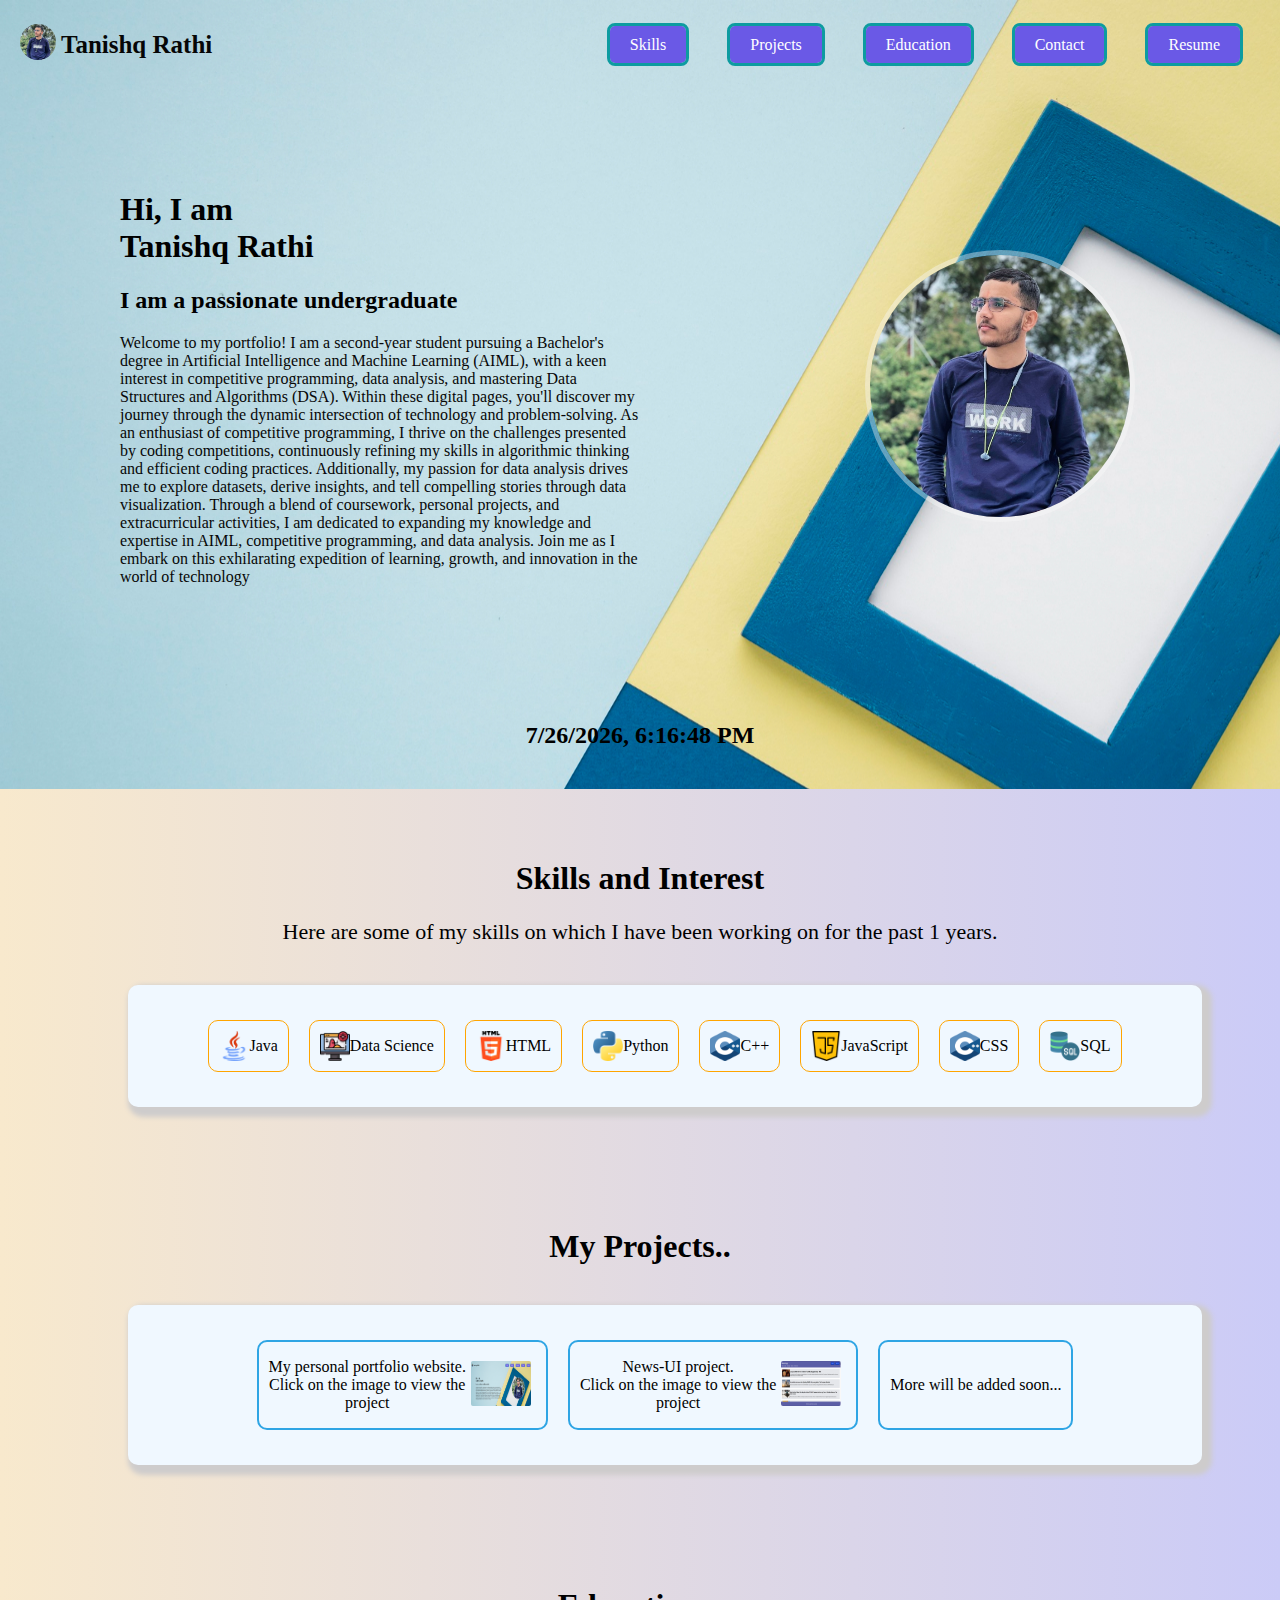
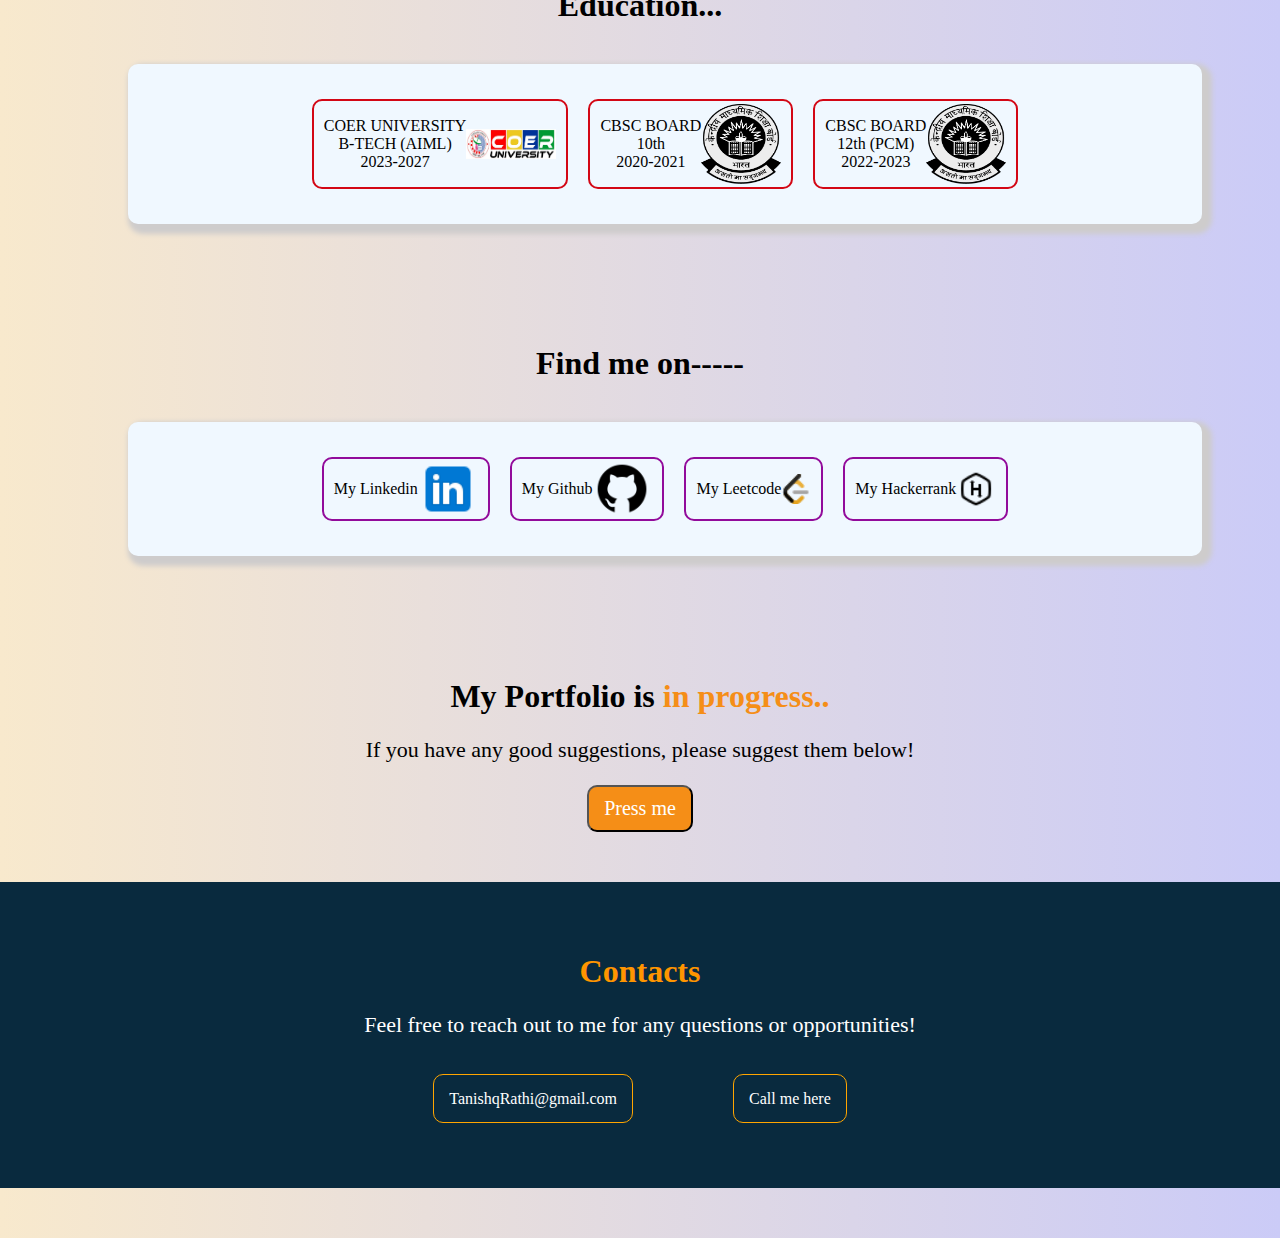
==== index.html @ 01ea7905 "index.js file linked" ====
<!DOCTYPE html>
<html lang="en">
<link>
<meta name="author" content="Tanishq" />
<meta name="Description" content="Portfolio" />
<meta name ="utf-8"/>
<head>
    <meta name="viewport" content="width=device-width, initial-scale=1.0">    
 <meta name="keywords" content="HTML , CSS , JS , Weather Application" />
 <meta name="viewport" content="width=device-width,initial-scale=1.0" />
    <title>Tanishq Porfolio</title>
    <link href="index.css" rel="stylesheet"></link>
    <link href="Logos/portfolio.png" rel="icon" type="image/x-icon"></link>
</head>
<body>
    <script src="index.js"> </script>
    <div class="main-page">
        <div class="navbar" id="navbarid">
            <div class="profile">
               <a href="https://www.instagram.com/rathitanishq/" target="_blank" ><img class="profile-img" src="images/MyImage.jpg" width="36" height="36"></img></a>
                <p>Tanishq Rathi</p>
            </div>
             <div class="nav-links">
                <ul class="nav-list">
                    <a  class="resume-btn" href="#Skills">Skills</a>
                    <a  class="resume-btn" href="#Pro">Projects</a>
                    <a  class="resume-btn" href="#Education">Education</a>
                    <a  class="resume-btn" href="#Contact">Contact</a>
                    <a  class="resume-btn" href="Resume.html" >Resume</a>
                </ul>
            </div>
        </div>

        <div class="main-content">
            <div class="main-left">
                <h1>Hi, I am <br/>
                    Tanishq Rathi</h1>
                <h2>I am a passionate undergraduate</h2>
                <p>Welcome to my portfolio! I am a second-year student pursuing a Bachelor's degree in Artificial Intelligence and Machine Learning (AIML), with a keen interest in competitive programming, data analysis, and mastering Data Structures and Algorithms (DSA). Within these digital pages, you'll discover my journey through the dynamic intersection of technology and problem-solving. As an enthusiast of competitive programming, I thrive on the challenges presented by coding competitions, continuously refining my skills in algorithmic thinking and efficient coding practices. Additionally, my passion for data analysis drives me to explore datasets, derive insights, and tell compelling stories through data visualization. Through a blend of coursework, personal projects, and extracurricular activities, I am dedicated to expanding my knowledge and expertise in AIML, competitive programming, and data analysis. Join me as I embark on this exhilarating expedition of learning, growth, and innovation in the world of technology</p>
            </div>
            <div class="main-right">
                <img class="img-main" title="Tanishq Image" src="images/MyImage.jpg" alt="Tanishq Rathi" ></head>
            </div>
        </div>
        <h2 class ="date-time" id="demon1"></h2>  
        <script>
              document.getElementById("demon1").innerHTML = datetime;
        </script>
    </div>

    <div id="skills" class="skills">
        <section id="Skills"></section>
         <div class="skill-gif">
            <div class="skills-heading">
                <h1>Skills and Interest</h1>
            </div>
         </div>
        <p class="skills-info">Here are some of my skills on which I have been working on for the past 1 years.</p>
        <div class="skills-card-container">
            <div>
                <img src="Logos/java.png" width="30" height="30">
                <p>Java</p>
            </div>
            <div>
                <img src="Logos/data.png" width="30" height="30">
                <p>Data Science</p>
            </div>
            <div>
                <img src="Logos/html.png" width="30" height="30">
                HTML</div>
            <div> 
                <img src="Logos/python.png" width="30" height="30">
                Python</div>
            <div>
                <img src="Logos/c.png" width="30" height="30">
                C++</div>
            <div>                
                <img src="Logos/JS.png" width="30" height="30">
                <p>JavaScript</p></div>
            <div>                
                <img src="Logos/c.png" width="30" height="30">
                <p>CSS</p></div>
            <div>                
                <img src="Logos/sql.png" width="30" height="30">
                <p>SQL</p></div>
        </div>
    </div>
    <div id="skills" class="pro">
        <section id="Pro"></section>
        <h1 class="pro-heading">My Projects..</h1>
        <div class="pro-card-container">
            <div>
                <p>My personal portfolio website.<br>Click on the image to view the<br> project </p>
              
               
                <a class="project-alignment" href="https://github.com/TanishqRathi12/My-Portfolio" target="_blank"><img class ="pro-img" src="images/Project1.png" width="60" height="45"> </a> 
                
            </div>
            <div>
                <p>News-UI project.<br>Click on the image to view the<br> project </p>
              
               
                <a class="project-alignment" href="https://tanishqrathi12.github.io/News-App-UI/index.html" target="_blank"><img class ="pro-img" src="images/News-pro.png" width="60" height="45"> </a>
            </div>  
            <div>
                <p>More will be added soon...</p>
            </div>                   
        </div>
    </div>


    <div id="skills" class="education">
        <section id="Education"></section>
        <h1 class="education-heading">Education...</h1>
        <div class="education-card-container">
            <div>
                <p>COER UNIVERSITY<br>      B-TECH (AIML)<br>      2023-2027<br>     </p>
                <img src="Logos/coer.jpg" width="90" height="30">
            </div>
            <div>
                <p>CBSC BOARD<br>      10th <br>      2020-2021<br>     </p>
                <img src="Logos/CBSC.png" width="80" height="80">
            </div>
            <div>
                <p>CBSC BOARD<br>      12th (PCM)<br>      2022-2023<br>     </p>
                <img src="Logos/CBSC.png" width="80" height="80">
            </div>
           
        </div>
    </div>
    <div id="skills" class="Social">
        <h1 class="Social-heading">Find me on-----</h1>
        <div class="Social-card-container">
            <div>
                <a class="link" href="https://www.linkedin.com/in/tanishq-rathi-580714295/?originalSubdomain=in" target="_blank"> My Linkedin</a>
                <img src="Logos/linkedin.png" width="60" height="60">
            </div>
            <div>
                <a class="link" href="https://github.com/TanishqRathi12" target="_blank"> My Github</a>
                <img src="Logos/github.png" width="60" height="60">
            </div>
            <div>
                <a class="link" href="https://leetcode.com/u/Tanishqrathi/" target="_blank"> My Leetcode</a>
                <img src="Logos/Leet.png" width="30" height="30">
            </div>
            <div>
                <a class="link" href="https://www.hackerrank.com/profile/rathitanishq2022" target="_blank"> My Hackerrank</a>
                <img src="Logos/Hack.png" width="40" height="40">
            </div>
           
        </div>
    </div>
    <div id="series" class="series">
        <h1 class="series-heading">My Portfolio is <span class="orange-theme">in progress..</span></h1>
        <p id="demon" class="series-info">If you have any good suggestions, please suggest them below!</p>
        <button class= "series-btn" type="button" onclick='document.getElementById("demon").innerHTML="Currently Button Feature is not available"'>Press me</button>
    <div class="contact" id="contact">
        <section id="Contact"></section>
        <h1 class="skills-heading" style="color: rgb(255, 149, 0)">Contacts</h1>
        <p class="skills-info">Feel free to reach out to me for any questions or opportunities!</p>
         <div class="email-contact-div">
            <p class="email-contact"><a href="mailto:rathitanishq2022@gmail.com">TanishqRathi@gmail.com</a></p>
            <p class="email-contact"><a href="tel:+918859211714"> Call me here</a></p>
         </div>
    </div>
</body>
</html>
---- index.css ----
body {
    height: 100vh;
    height: calc(var(--vh, 1vh) * 100);
  }
.services-body-container{
width: 1100px;
}
body {
    margin: 0;
    padding: 0;
    font-family: Poppins;
}


.main-page{
    padding: 20px;
   background-image: url(images/Background.jpg) ;

    /*background-image: linear-gradient(to right, rgb(137, 9, 73), rgb(117, 209, 19));*/
   /* background-color: rgb(15, 165, 120);*/
    /* color: brown; */
}


.navbar{
    display: flex;
    justify-content: space-between;     /* Horizontally align*/
    color: rgb(6, 6, 6);
}

.profile{
    display: flex;
    align-items: center;                /* Veritically align */
    /* margin: 20px; */
    font-size: 25px;
}
.profile p{
    font-weight: bold;
    margin: 5px;
}


.profile-img{
    border-radius: 50%;
  
}

.nav-list{
    list-style-type: none;
    
}

.resume-btn{
    padding: 10px 20px;
    margin: 20px 20px;
    background-color: rgb(106, 89, 230);
    color:#ffff;
    text-decoration: none;
    border-radius: 5px;
    border-color: aliceblue;
    outline-color:rgb(13, 155, 160) ;
    outline-style: solid;
}
.resume-btn:hover{
    background-color: brown;
}
.img-main{
    border: 5px solid rgba(251, 249, 249,.4);
}

.main-content{
    display: flex;
}

.main-left{
    width: 50%;
    padding: 100px;
}
.main-left h1, h2{
    color: rgb(0, 0, 0)
}
.main-left p{
    color: rgb(7, 7, 7);
}
.main-right{
    width: 50%;
    display: flex;
    justify-content: center;
    align-items: center;
}

.main-right img{
    width: 50%;
    border-radius: 50%;

}
.date-time{
    color: rgb(0, 0, 0);
    text-align: center;
    font-family:'Times New Roman', Times, serif;
}
.skills, .series, .projects,.education,.Social,.pro{
    padding-top: 50px;
    padding-bottom: 50px;
    text-align: center;
    background-image: linear-gradient(to right, rgb(248, 233, 205), rgb(203, 203, 247));
    /* background-image: linear-gradient(to right, #ebe288, #aae9ab, #80e5d7, #89daf1, #b0cbee); */
}


.contact{
    padding-top: 50px;
    text-align: center;
    background-color: rgb(9, 42, 62);
    color: white;
    padding-bottom: 50px;
    align-items: center;
    
}

.email-contact{
    margin: 30px;
    
}
.email-contact-div{
    justify-content: center;
    display: flex;
    
    
}

.email-contact a{
    color: white;
    text-decoration: none;
    border: 1px solid orange;
    margin: 20px;
    padding:15px;
    border-radius: 10px;
    
  
}
.email-contact a:hover{
    color: rgb(224, 108, 24);
}

.skills-info, .series-info{
    font-size: 22px;
}

.skills-card-container{
    margin-top: 40px;
    display: flex;
    flex-wrap: wrap;
    justify-content: center;
    width: 80%;
    margin-left: 10%;
    padding: 25px;
    box-shadow: 5px 5px 5px 5px rgb(206, 204, 204);
    border-radius: 10px;
    background-color: aliceblue;
}

.skills-card-container div{
    padding-left: 10px;
    padding-right: 10px;
    margin: 10px;
    border: 1px solid orange;
    border-radius: 10px;
    display: flex;
    justify-content: center;
    align-items: center;
}
.pro-card-container{
    margin-top: 40px;
    display: flex;
    flex-wrap: wrap;
    justify-content: center;
    width: 80%;
    margin-left: 10%;
    padding: 25px;
    box-shadow: 5px 5px 5px 5px rgb(206, 204, 204);
    border-radius: 10px;
    background-color: aliceblue;
}
.pro-card-container div{
    padding-left: 10px;
    padding-right: 10px;
    margin: 10px;
    border: 2px solid rgb(47, 165, 228);
    border-radius: 10px;
    display: flex;
    justify-content: center;
    align-items: center;
}
.education-card-container div{
    padding-left: 10px;
    padding-right: 10px;
    margin: 10px;
    border: 2px solid rgb(211, 7, 21);
    border-radius: 10px;
    display: flex;
    justify-content: center;
    align-items: center;
}
.education-card-container{
    margin-top: 40px;
    display: flex;
    flex-wrap: wrap;
    justify-content: center;
    width: 80%;
    margin-left: 10%;
    padding: 25px;
    box-shadow: 5px 5px 5px 5px rgb(206, 204, 204);
    border-radius: 10px;
    background-color: aliceblue;
}
.Social-card-container div{
    padding-left: 10px;
    padding-right: 10px;
    margin: 10px;
    border: 2px solid rgb(146, 11, 155);
    border-radius: 10px;
    display: flex;
    justify-content: center;
    align-items: center;
}
.Social-card-container{
    margin-top: 40px;
    display: flex;
    flex-wrap: wrap;
    justify-content: center;
    width: 80%;
    margin-left: 10%;
    padding: 25px;
    box-shadow: 5px 5px 5px 5px rgb(206, 204, 204);
    border-radius: 10px;
    background-color: aliceblue;
}
.orange-theme{
    color: rgb(245, 142, 23);
}

.series-btn{
    color: white;
    background-color: rgb(245, 142, 23);
    font-size: 20px;
    font-family: Poppins;
    padding: 10px;
    padding-left: 15px;
    padding-right: 15px;
    border-radius: 10px;
    margin-bottom: 50px;
}
.pro-img{
    border-radius: 2px;
}
.project-alignment{
 padding: 5px;
 
}
.link{
    text-decoration: none;
    color:rgb(0, 0, 0);
}
.link:hover{
    color:red;
}
.Resume{
    font-family:Georgia, 'Times New Roman', Times, serif;
    color: rgb(221, 9, 9);
    text-align: center;
}
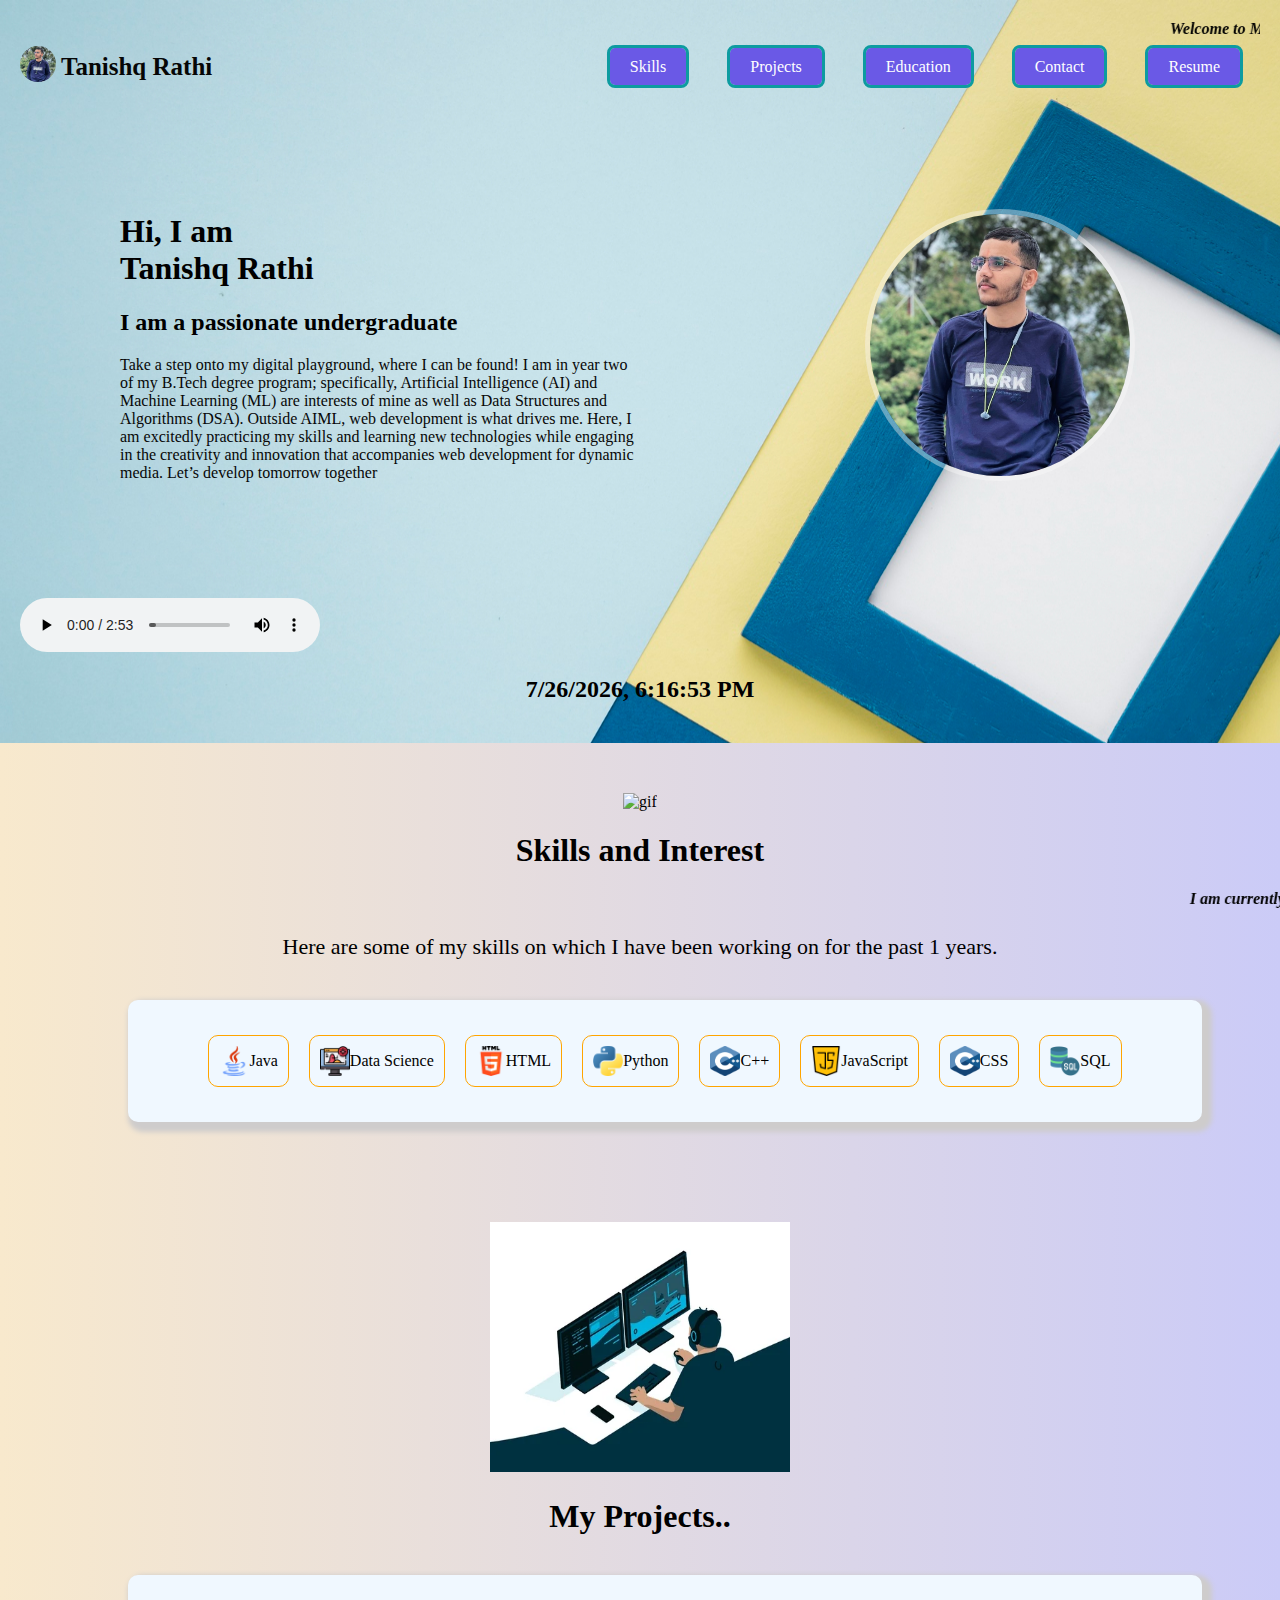
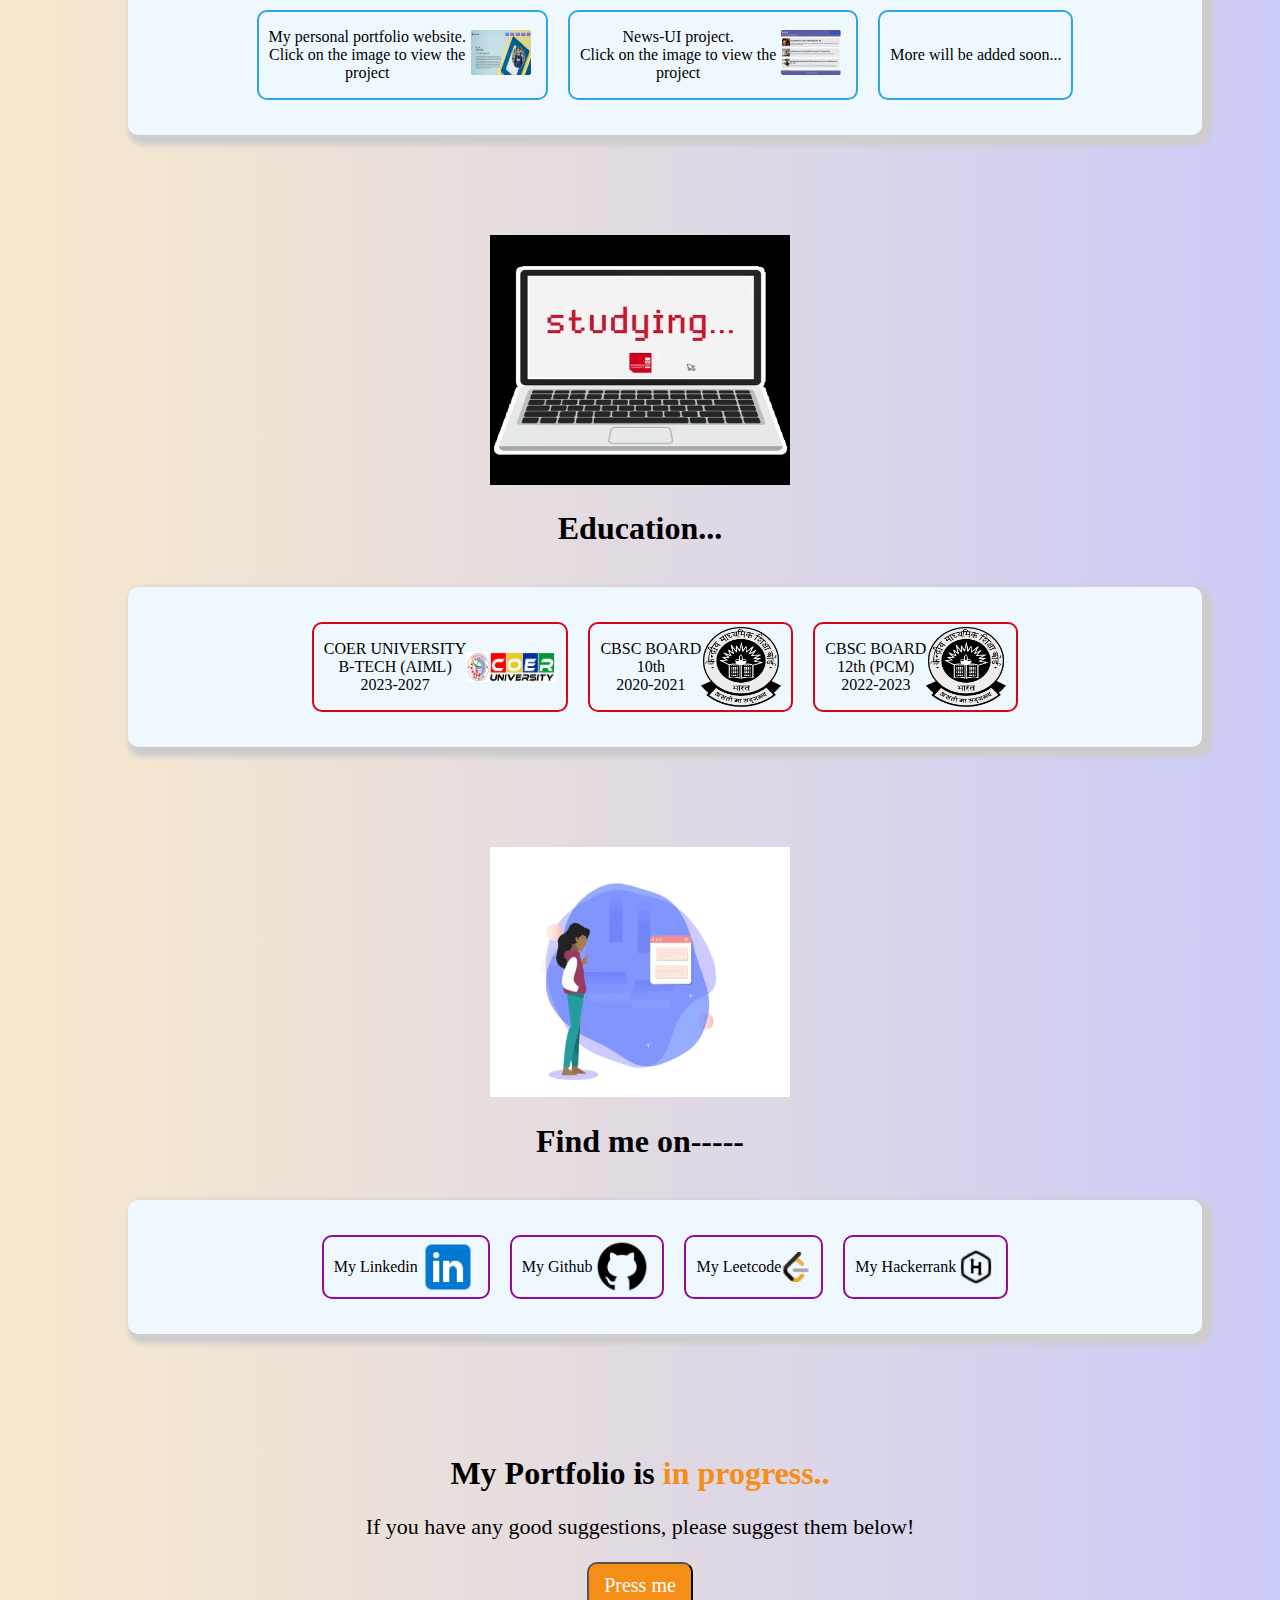
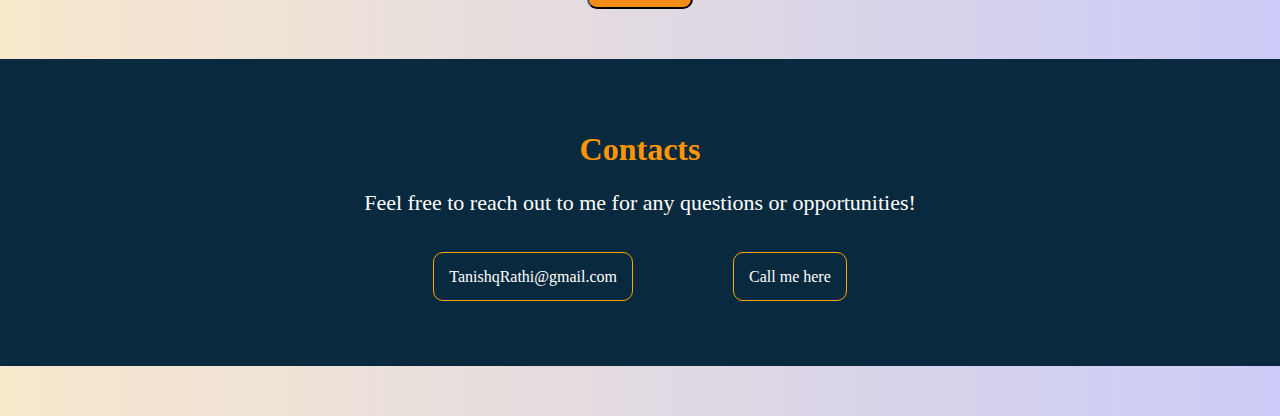
==== commit c13500bb: "Update index.html" ====
--- a/index.html
+++ b/index.html
@@ -15,9 +15,13 @@
 <body>
     <script src="index.js"> </script>
     <div class="main-page">
-        <div class="navbar" id="navbarid">
+          <div class="marq">
+            <marquee behavior= scroll scrollamount=10 direction=left onmouseover=stop(); onmouseout=start();  ><b><i>Welcome to My Portfolio</i></b></marquee>
+            </div>
+          <div class="navbar" id="navbarid">
             <div class="profile">
-               <a href="https://www.instagram.com/rathitanishq/" target="_blank" ><img class="profile-img" src="images/MyImage.jpg" width="36" height="36"></img></a>
+               <a href="https://www
+               .instagram.com/rathitanishq/" target="_blank" ><img class="profile-img" src="images/MyImage.jpg" width="36" height="36"></img></a>
                 <p>Tanishq Rathi</p>
             </div>
              <div class="nav-links">
@@ -36,23 +40,33 @@
                 <h1>Hi, I am <br/>
                     Tanishq Rathi</h1>
                 <h2>I am a passionate undergraduate</h2>
-                <p>Welcome to my portfolio! I am a second-year student pursuing a Bachelor's degree in Artificial Intelligence and Machine Learning (AIML), with a keen interest in competitive programming, data analysis, and mastering Data Structures and Algorithms (DSA). Within these digital pages, you'll discover my journey through the dynamic intersection of technology and problem-solving. As an enthusiast of competitive programming, I thrive on the challenges presented by coding competitions, continuously refining my skills in algorithmic thinking and efficient coding practices. Additionally, my passion for data analysis drives me to explore datasets, derive insights, and tell compelling stories through data visualization. Through a blend of coursework, personal projects, and extracurricular activities, I am dedicated to expanding my knowledge and expertise in AIML, competitive programming, and data analysis. Join me as I embark on this exhilarating expedition of learning, growth, and innovation in the world of technology</p>
+                <p> Take a step onto my digital playground, where I can be found! I am in year two of my B.Tech degree program; specifically, Artificial Intelligence (AI) and Machine Learning (ML) are interests of mine as well as Data Structures and Algorithms (DSA). Outside AIML, web development is what drives me. Here, I am excitedly practicing my skills and learning new technologies while engaging in the creativity and innovation that accompanies web development for dynamic media. Let’s develop tomorrow together</p>
+           
             </div>
             <div class="main-right">
                 <img class="img-main" title="Tanishq Image" src="images/MyImage.jpg" alt="Tanishq Rathi" ></head>
             </div>
         </div>
+        <div class="Audio">
+            <audio controls>
+                <source src="Audio/My-Father-Told-Me.mp3">
+            </audio>
+          </div>
         <h2 class ="date-time" id="demon1"></h2>  
         <script>
               document.getElementById("demon1").innerHTML = datetime;
         </script>
     </div>
-
+    
     <div id="skills" class="skills">
         <section id="Skills"></section>
          <div class="skill-gif">
             <div class="skills-heading">
+                <img src="Animations/60.gif" alt="gif" height="250" width="300">
+                <div class="skill-head">
                 <h1>Skills and Interest</h1>
+                <marquee behavior= scroll scrollamount=10 direction=left onmouseover=stop(); onmouseout=start(); class="current-skill-marquee" ><b><i>I am currently working on MERN stack development!</i></b></marquee>
+                </div>
             </div>
          </div>
         <p class="skills-info">Here are some of my skills on which I have been working on for the past 1 years.</p>
@@ -87,6 +101,7 @@
     </div>
     <div id="skills" class="pro">
         <section id="Pro"></section>
+        <img src="Animations/giphy.gif.webp" alt="gif" height="250" width="300">
         <h1 class="pro-heading">My Projects..</h1>
         <div class="pro-card-container">
             <div>
@@ -94,23 +109,23 @@
               
                
                 <a class="project-alignment" href="https://github.com/TanishqRathi12/My-Portfolio" target="_blank"><img class ="pro-img" src="images/Project1.png" width="60" height="45"> </a> 
-                
             </div>
             <div>
-                <p>News-UI project.<br>Click on the image to view the<br> project </p>
+                <p>News-UI project.<br>Click on the image to view the<br> project  </p>
               
                
                 <a class="project-alignment" href="https://tanishqrathi12.github.io/News-App-UI/index.html" target="_blank"><img class ="pro-img" src="images/News-pro.png" width="60" height="45"> </a>
             </div>  
             <div>
                 <p>More will be added soon...</p>
-            </div>                   
+            </div>                
         </div>
     </div>
 
 
     <div id="skills" class="education">
         <section id="Education"></section>
+        <img src="Animations/edu.webp" alt="gif" height="250" width="300">
         <h1 class="education-heading">Education...</h1>
         <div class="education-card-container">
             <div>
@@ -129,6 +144,7 @@
         </div>
     </div>
     <div id="skills" class="Social">
+        <img src="Animations/social.webp" alt="gif" height="250" width="300">
         <h1 class="Social-heading">Find me on-----</h1>
         <div class="Social-card-container">
             <div>
--- a/index.css
+++ b/index.css
@@ -270,5 +270,10 @@
     color: rgb(221, 9, 9);
     text-align: center;
 }
-
-
+.pdf{
+    height: 100%;
+    width: 100%;
+}
+
+
+
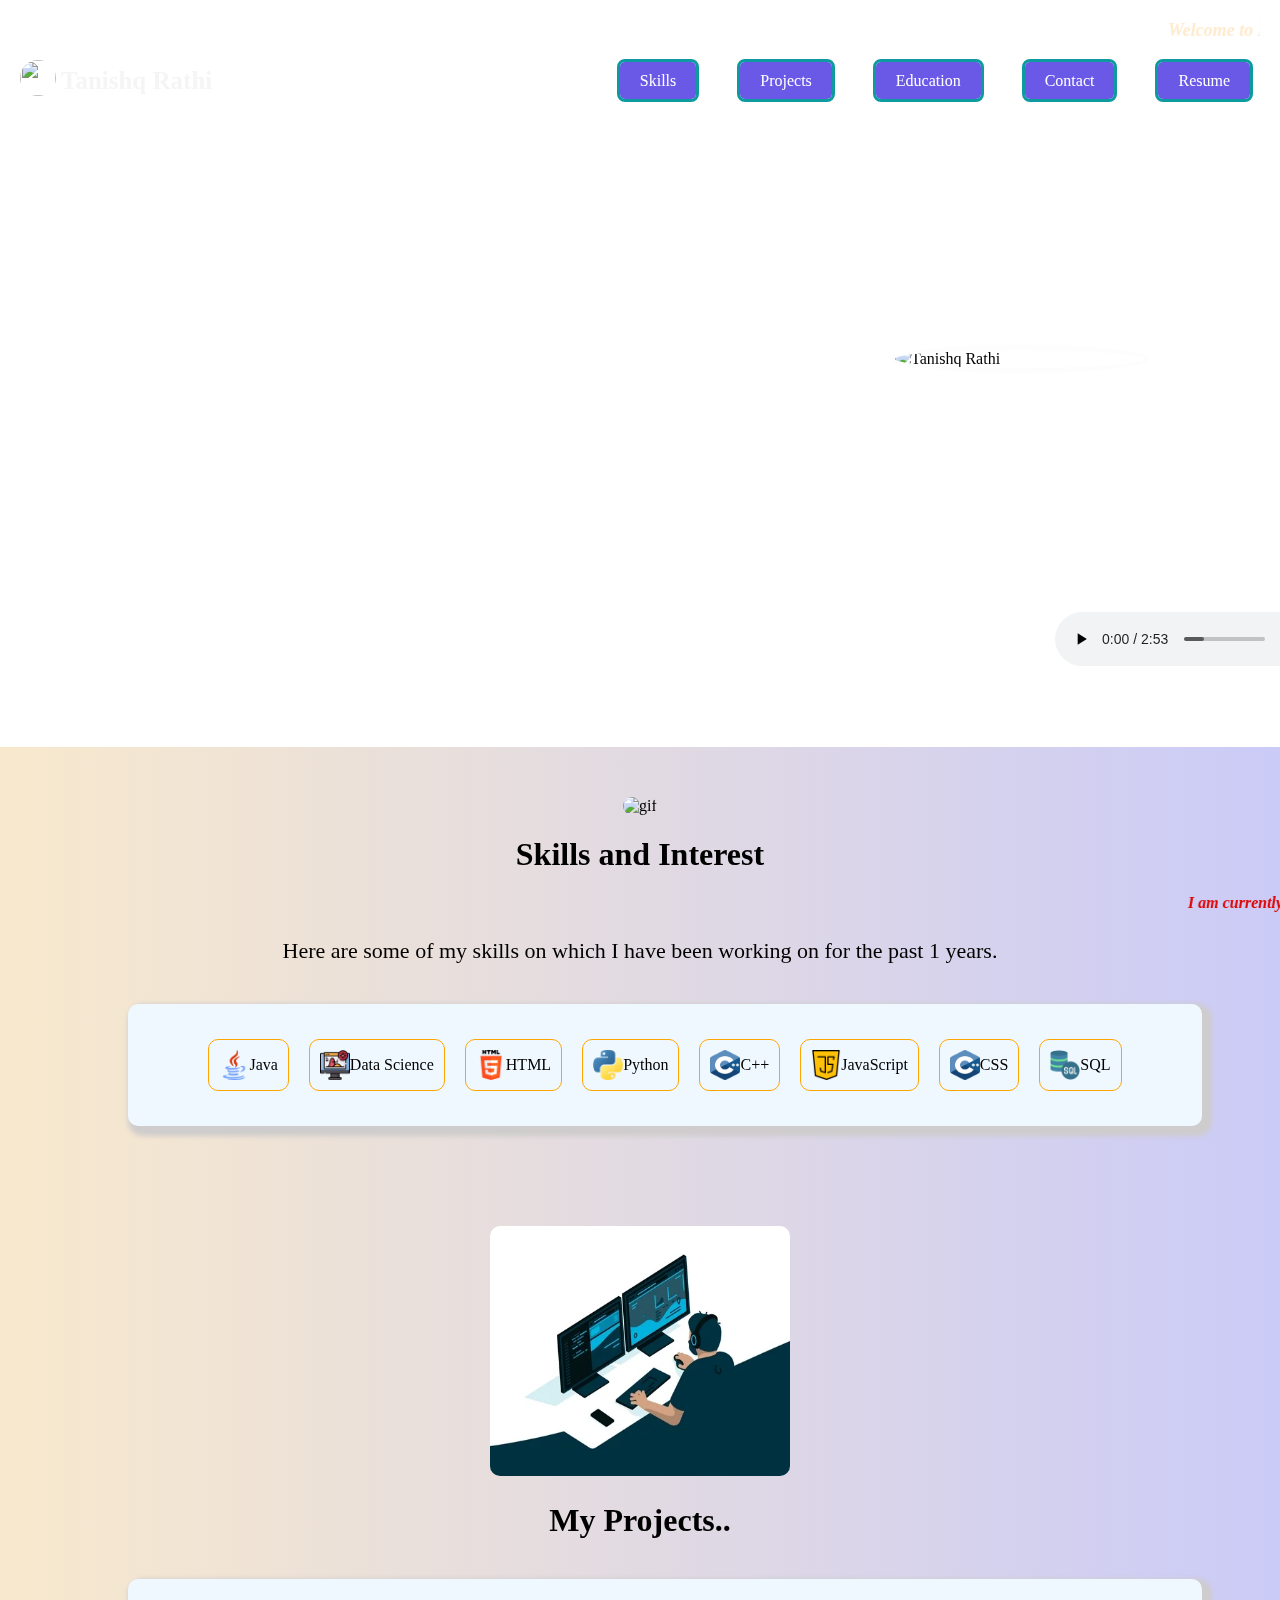
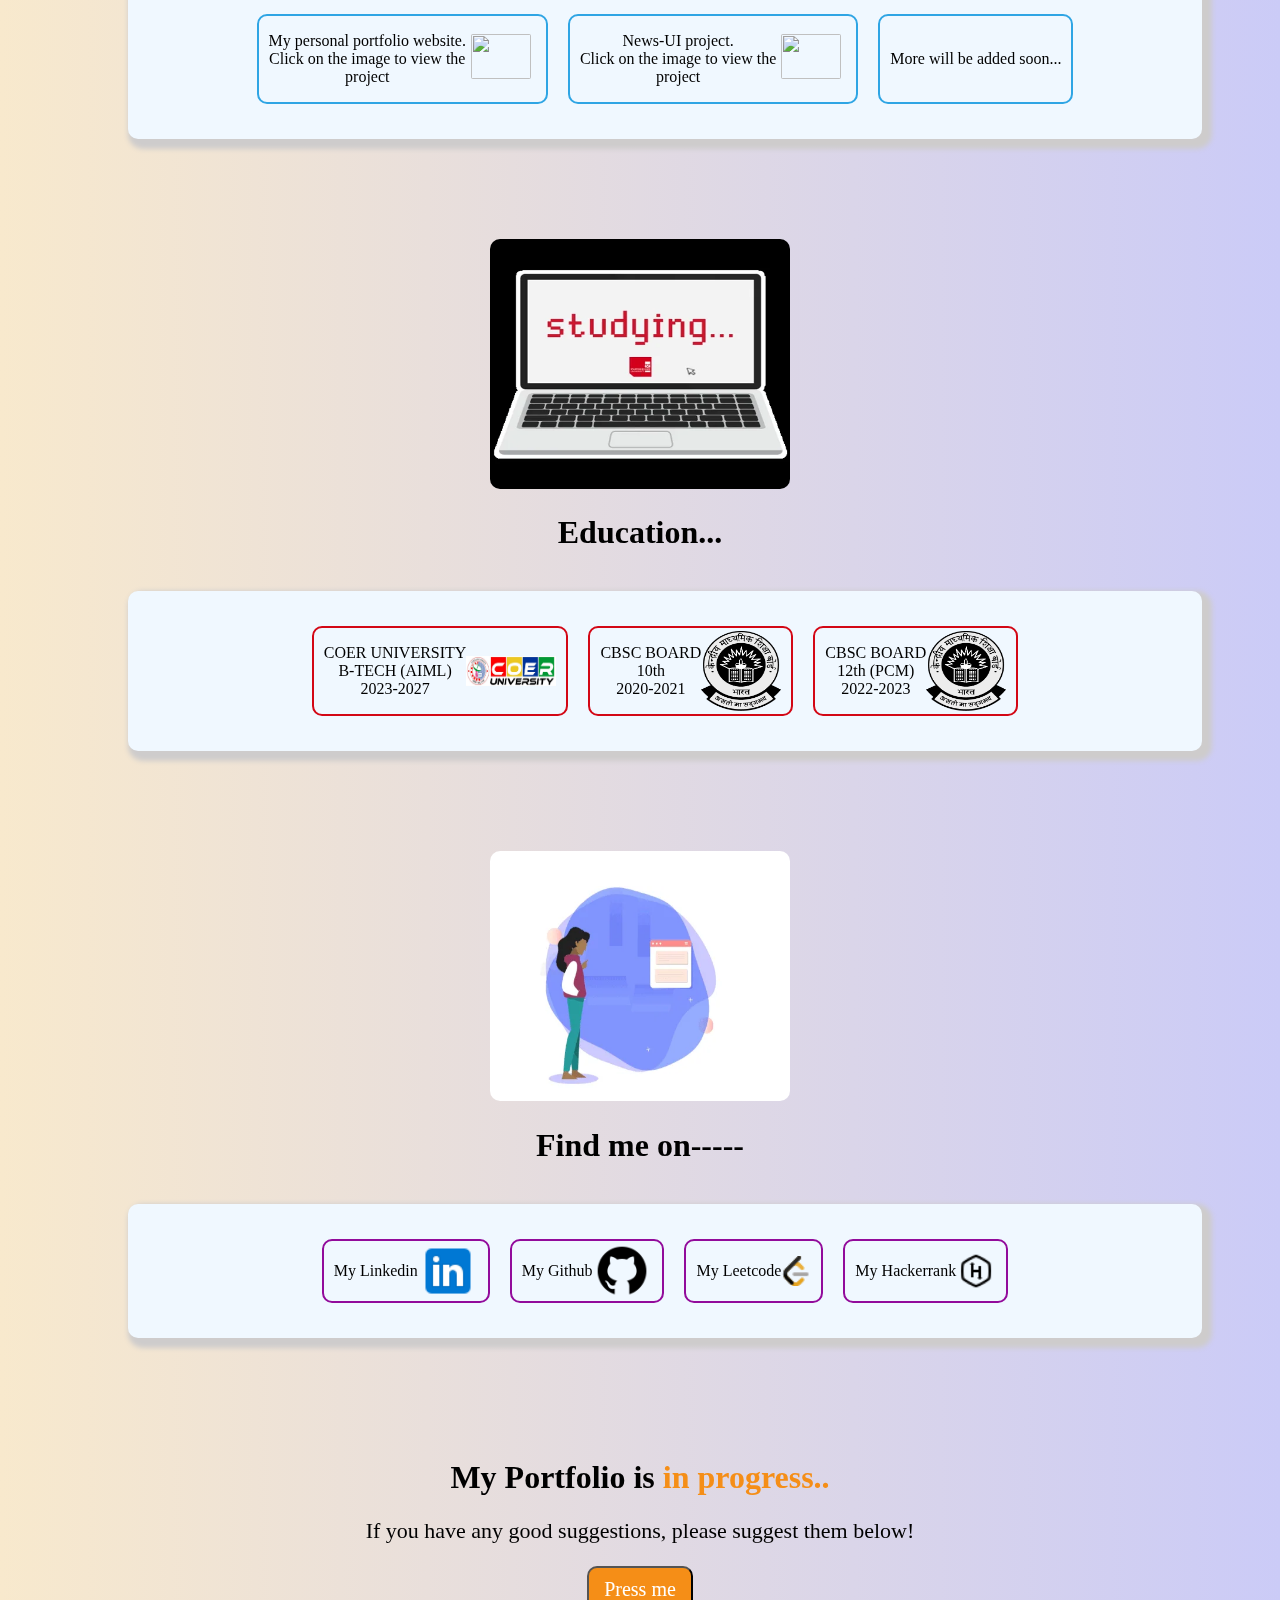
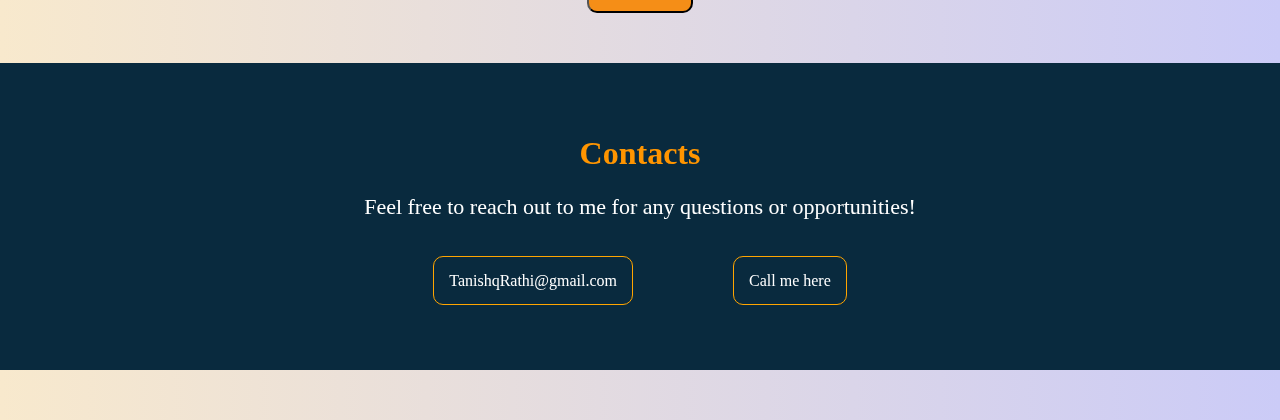
==== commit f487abda: "Update index.html" ====
--- a/index.html
+++ b/index.html
@@ -15,13 +15,15 @@
 <body>
     <script src="index.js"> </script>
     <div class="main-page">
+        <video id="bg-video" autoplay loop muted poster="images/Bgvideo.mp4">
+            <source src="images/Bgvideo.mp4" type="video/mp4">
+        </video>
           <div class="marq">
             <marquee behavior= scroll scrollamount=10 direction=left onmouseover=stop(); onmouseout=start();  ><b><i>Welcome to My Portfolio</i></b></marquee>
             </div>
           <div class="navbar" id="navbarid">
             <div class="profile">
-               <a href="https://www
-               .instagram.com/rathitanishq/" target="_blank" ><img class="profile-img" src="images/MyImage.jpg" width="36" height="36"></img></a>
+               <a href="https://www.instagram.com/rathitanishq/" target="_blank" ><img class="profile-img" src="images/MyImage.jpg" width="36" height="36"></img></a>
                 <p>Tanishq Rathi</p>
             </div>
              <div class="nav-links">
@@ -62,7 +64,7 @@
         <section id="Skills"></section>
          <div class="skill-gif">
             <div class="skills-heading">
-                <img src="Animations/60.gif" alt="gif" height="250" width="300">
+                <img src="Animations/60.gif" alt="gif" height="250" width="300" class="gif">
                 <div class="skill-head">
                 <h1>Skills and Interest</h1>
                 <marquee behavior= scroll scrollamount=10 direction=left onmouseover=stop(); onmouseout=start(); class="current-skill-marquee" ><b><i>I am currently working on MERN stack development!</i></b></marquee>
@@ -101,7 +103,7 @@
     </div>
     <div id="skills" class="pro">
         <section id="Pro"></section>
-        <img src="Animations/giphy.gif.webp" alt="gif" height="250" width="300">
+        <img src="Animations/giphy.gif.webp" alt="gif" height="250" width="300" class="gif">
         <h1 class="pro-heading">My Projects..</h1>
         <div class="pro-card-container">
             <div>
@@ -125,7 +127,7 @@
 
     <div id="skills" class="education">
         <section id="Education"></section>
-        <img src="Animations/edu.webp" alt="gif" height="250" width="300">
+        <img src="Animations/edu.webp" alt="gif" height="250" width="300"  class="gif">
         <h1 class="education-heading">Education...</h1>
         <div class="education-card-container">
             <div>
@@ -144,7 +146,7 @@
         </div>
     </div>
     <div id="skills" class="Social">
-        <img src="Animations/social.webp" alt="gif" height="250" width="300">
+        <img src="Animations/social.webp" alt="gif" height="250" width="300" class="gif">
         <h1 class="Social-heading">Find me on-----</h1>
         <div class="Social-card-container">
             <div>
--- a/index.css
+++ b/index.css
@@ -11,16 +11,32 @@
     font-family: Poppins;
 }
 
-
+.marq{
+    padding:5px;
+    margin:5px;
+    font-size: large;
+    font-family: Cambria, Cochin, Georgia, Times, 'Times New Roman', serif;
+    color: blanchedalmond;
+}
 .main-page{
-    padding: 20px;
-   background-image: url(images/Background.jpg) ;
-
+   padding: 10px;
+   margin:none;
+   
     /*background-image: linear-gradient(to right, rgb(137, 9, 73), rgb(117, 209, 19));*/
    /* background-color: rgb(15, 165, 120);*/
     /* color: brown; */
 }
-
+#bg-video{
+    width: 100vw;
+   height: 100vh;
+   object-fit: cover;
+   position: fixed;
+   left: 0;
+   right: 0;
+   top: 0;
+   bottom: 0;
+   z-index: -1;
+}
 
 .navbar{
     display: flex;
@@ -30,9 +46,10 @@
 
 .profile{
     display: flex;
-    align-items: center;                /* Veritically align */
-    /* margin: 20px; */
+    align-items: center; 
+    margin-left: 10px;               /* Veritically align */
     font-size: 25px;
+    color: whitesmoke;
 }
 .profile p{
     font-weight: bold;
@@ -75,12 +92,15 @@
 .main-left{
     width: 50%;
     padding: 100px;
+    margin-right: 60px;
+   
 }
 .main-left h1, h2{
-    color: rgb(0, 0, 0)
+    color: rgb(255, 255, 255)
+
 }
 .main-left p{
-    color: rgb(7, 7, 7);
+    color: rgb(255, 255, 255);
 }
 .main-right{
     width: 50%;
@@ -88,14 +108,17 @@
     justify-content: center;
     align-items: center;
 }
-
+.Audio{
+  margin-left: 1045px;
+}
 .main-right img{
+    
     width: 50%;
     border-radius: 50%;
 
 }
 .date-time{
-    color: rgb(0, 0, 0);
+    color: rgb(255, 255, 255);
     text-align: center;
     font-family:'Times New Roman', Times, serif;
 }
@@ -106,7 +129,9 @@
     background-image: linear-gradient(to right, rgb(248, 233, 205), rgb(203, 203, 247));
     /* background-image: linear-gradient(to right, #ebe288, #aae9ab, #80e5d7, #89daf1, #b0cbee); */
 }
-
+.current-skill-marquee{
+    color: rgb(224, 4, 4);
+}
 
 .contact{
     padding-top: 50px;
@@ -274,6 +299,7 @@
     height: 100%;
     width: 100%;
 }
-
-
-
+.gif{
+    border-radius: 10px;
+}
+
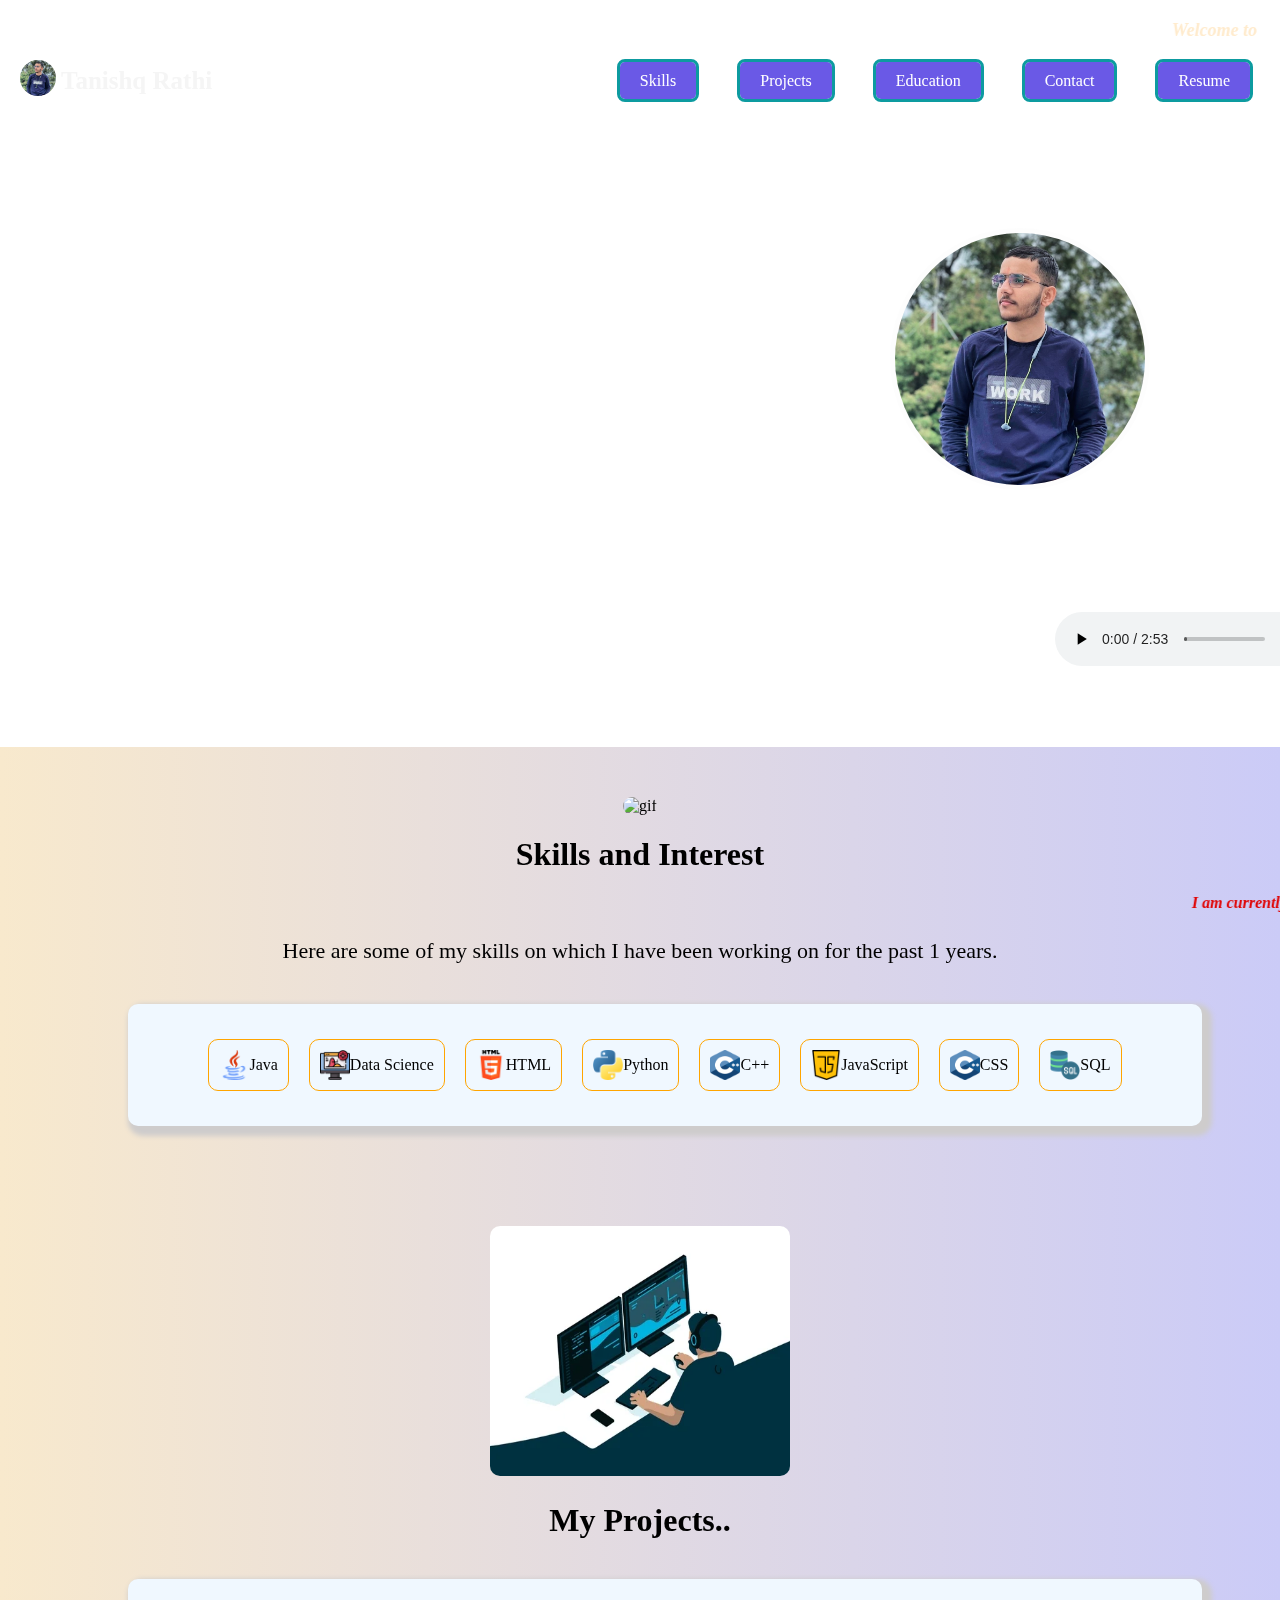
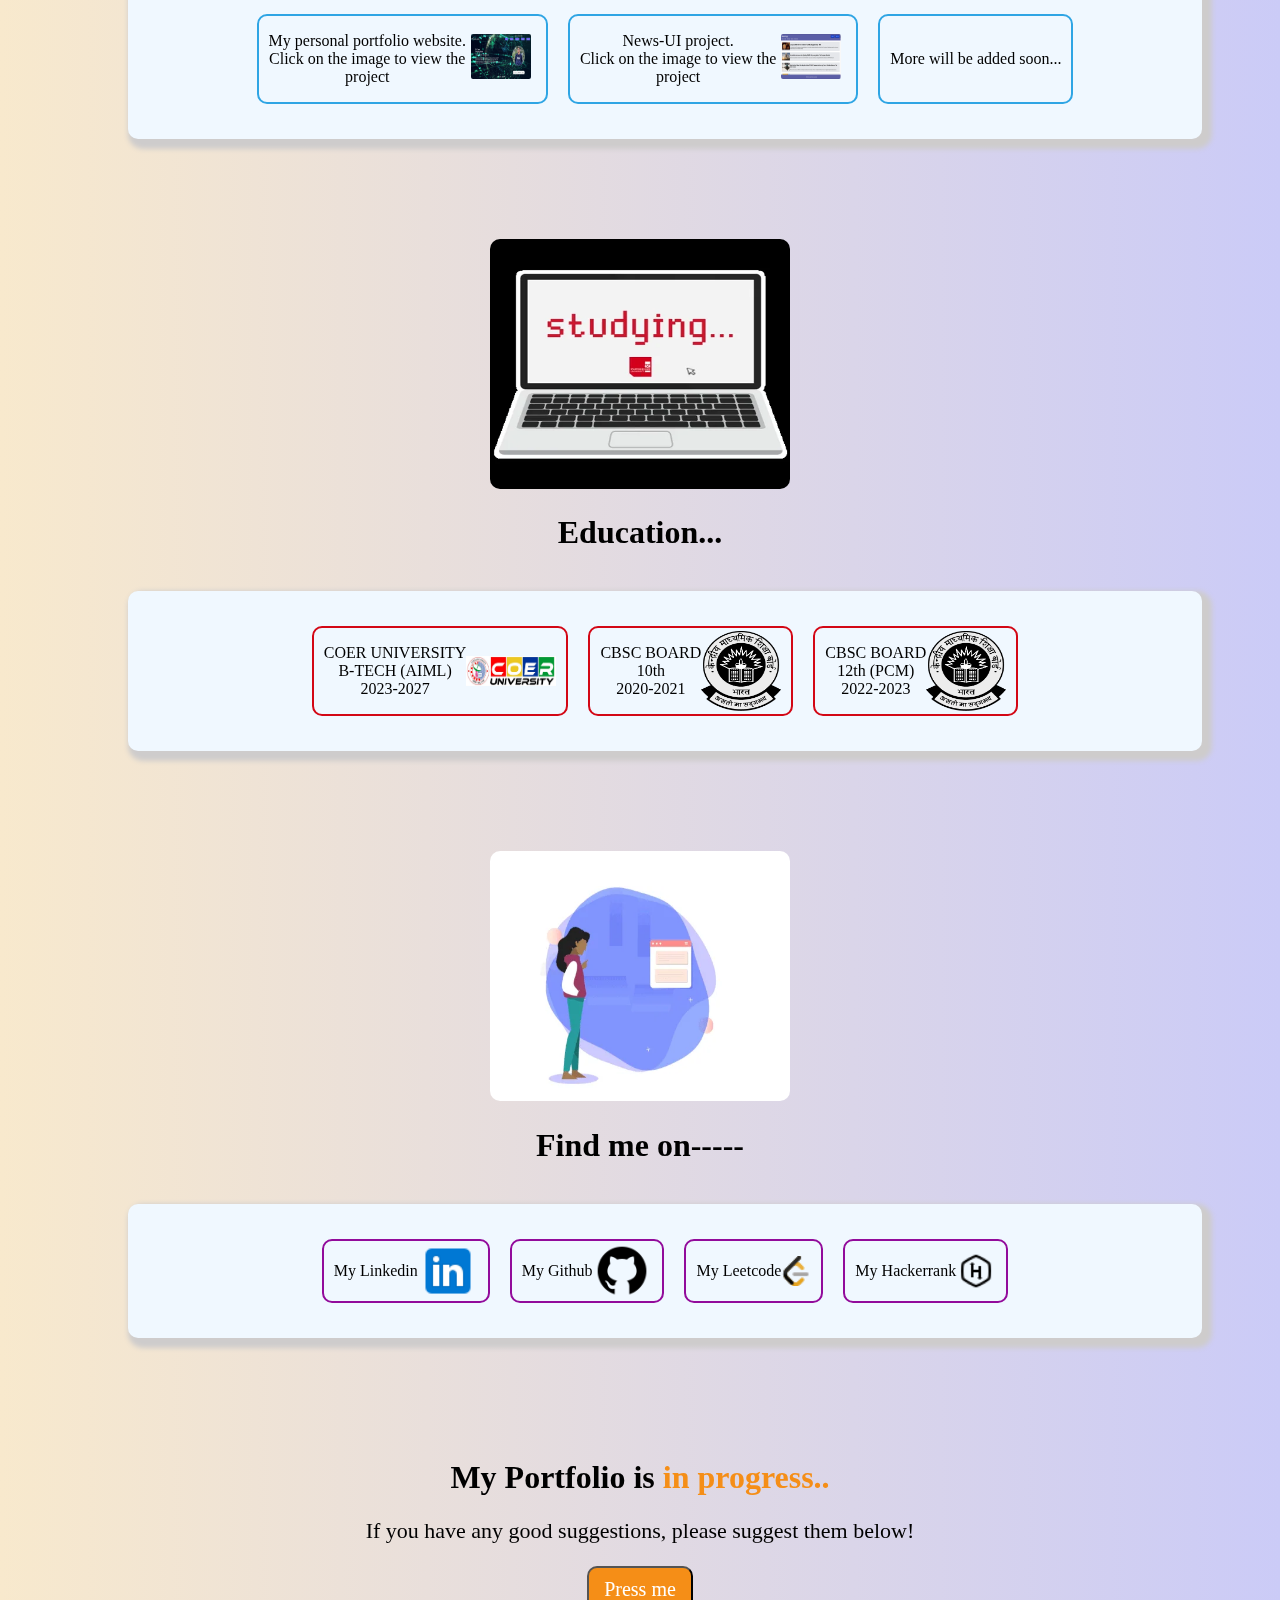
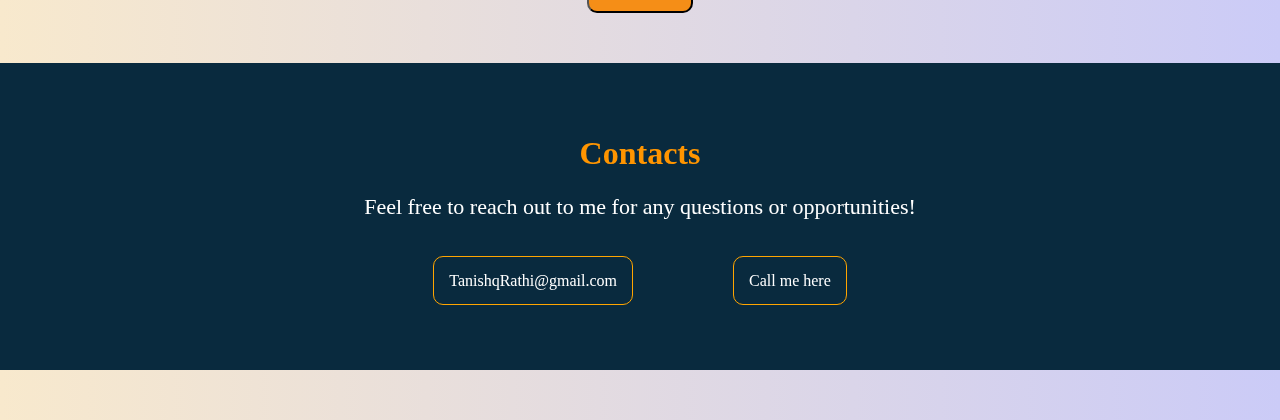
==== commit e336e443: "Update index.html" ====
--- a/index.html
+++ b/index.html
@@ -171,7 +171,7 @@
     <div id="series" class="series">
         <h1 class="series-heading">My Portfolio is <span class="orange-theme">in progress..</span></h1>
         <p id="demon" class="series-info">If you have any good suggestions, please suggest them below!</p>
-        <button class= "series-btn" type="button" onclick='document.getElementById("demon").innerHTML="Currently Button Feature is not available"'>Press me</button>
+        <a href="https://wa.me/918859211714"><button class= "series-btn" type="button">Press me</button></a>
     <div class="contact" id="contact">
         <section id="Contact"></section>
         <h1 class="skills-heading" style="color: rgb(255, 149, 0)">Contacts</h1>
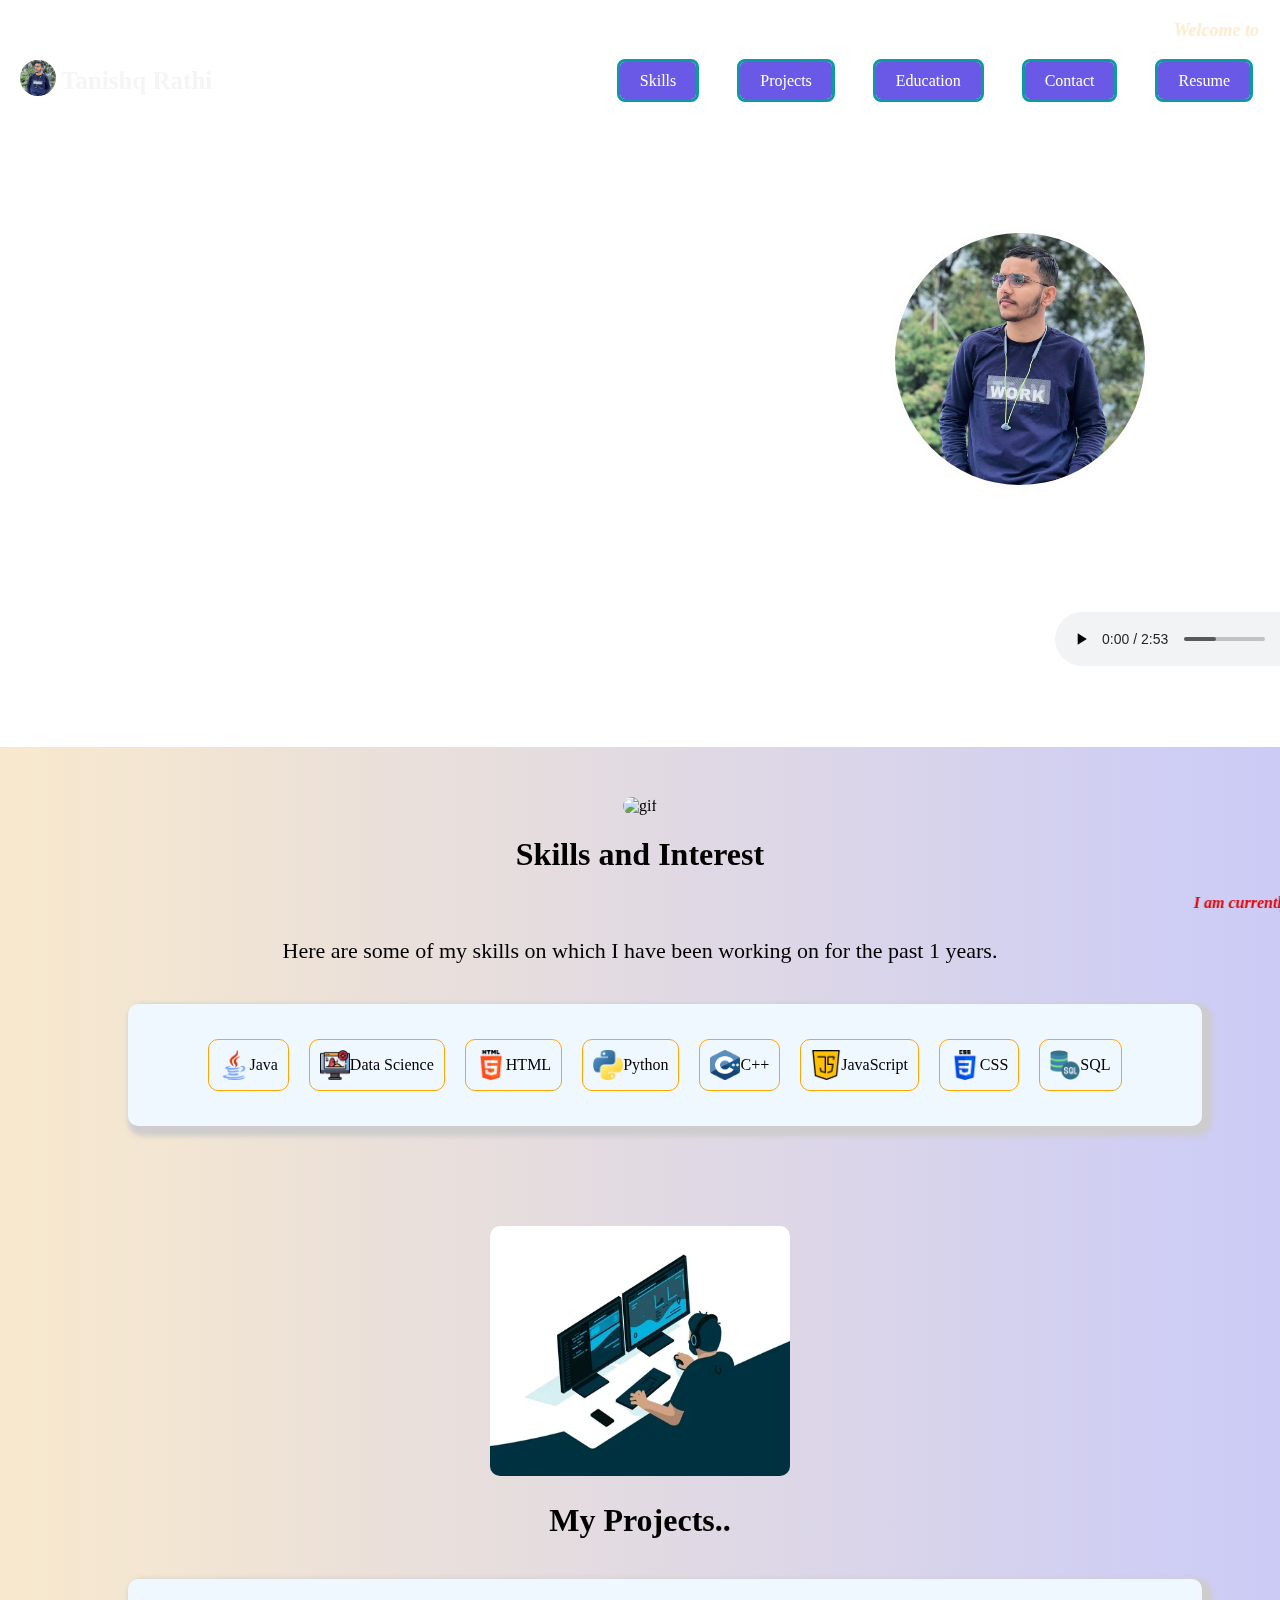
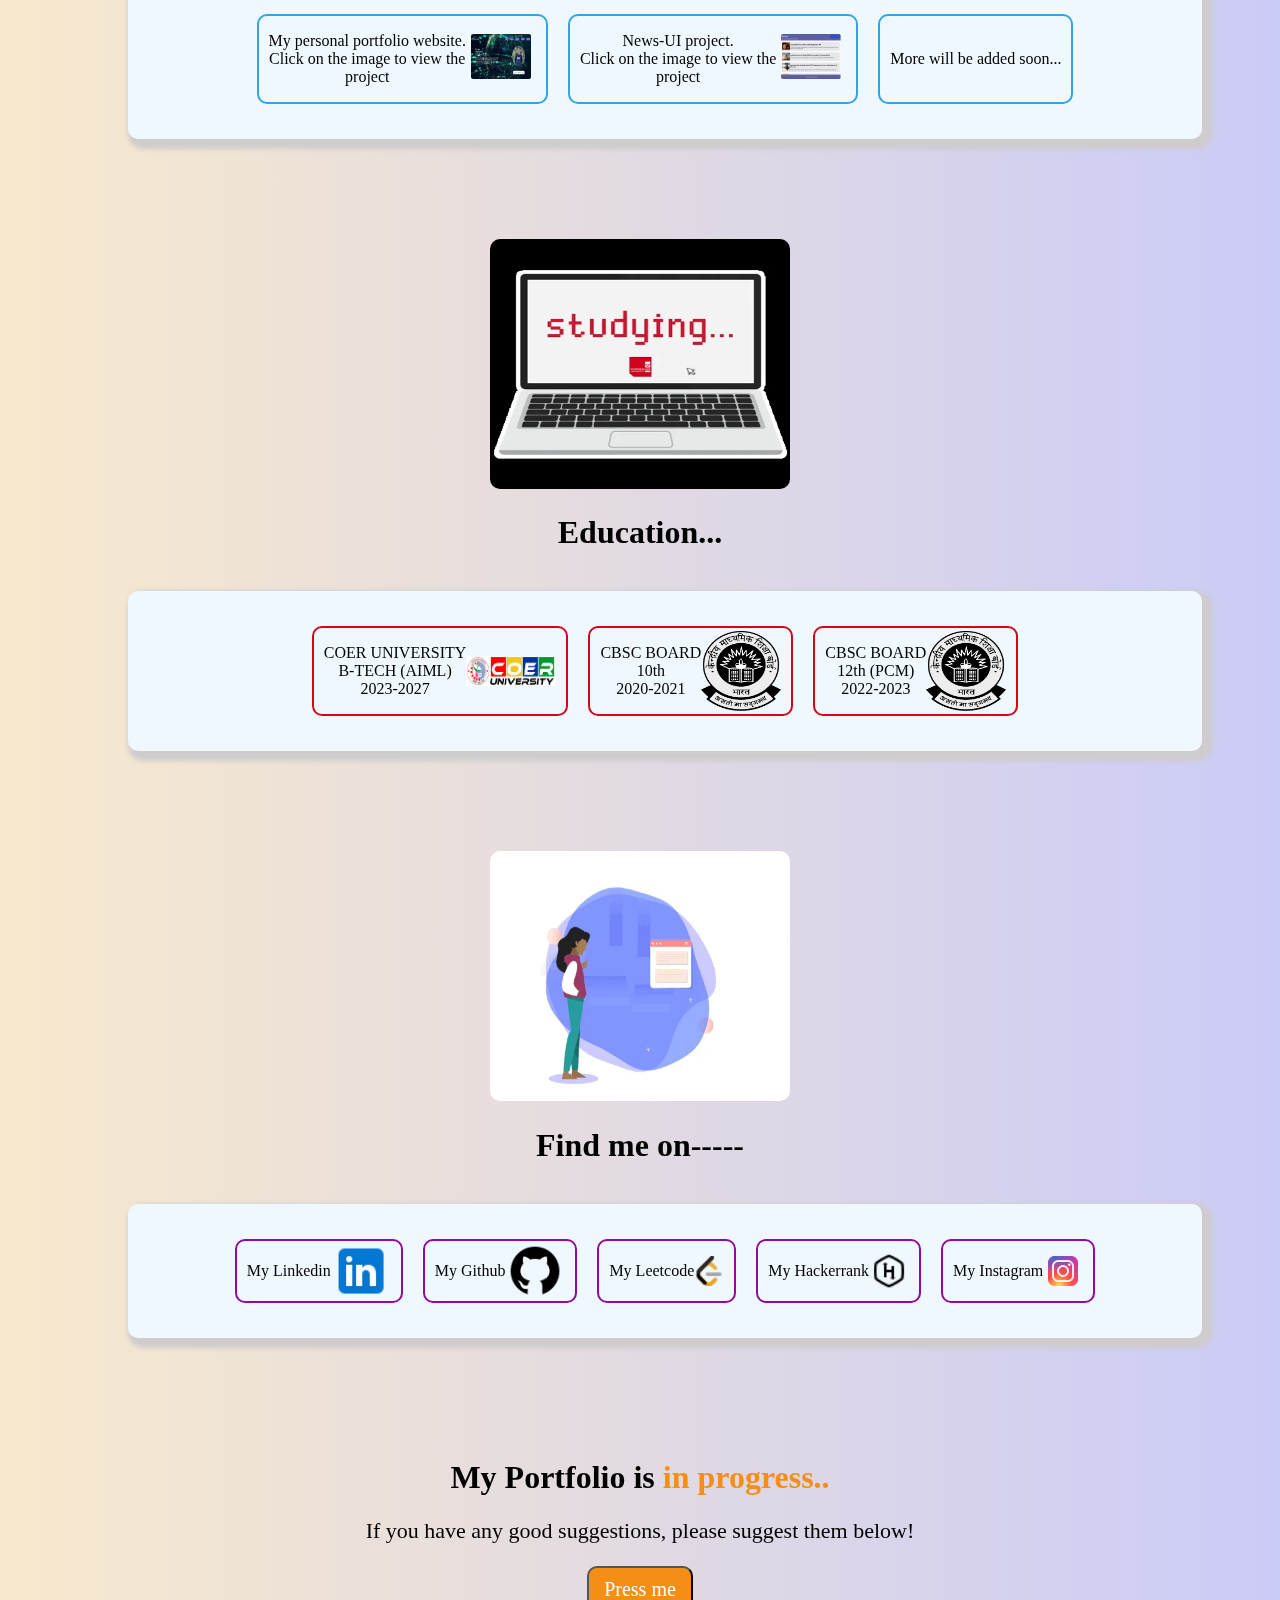
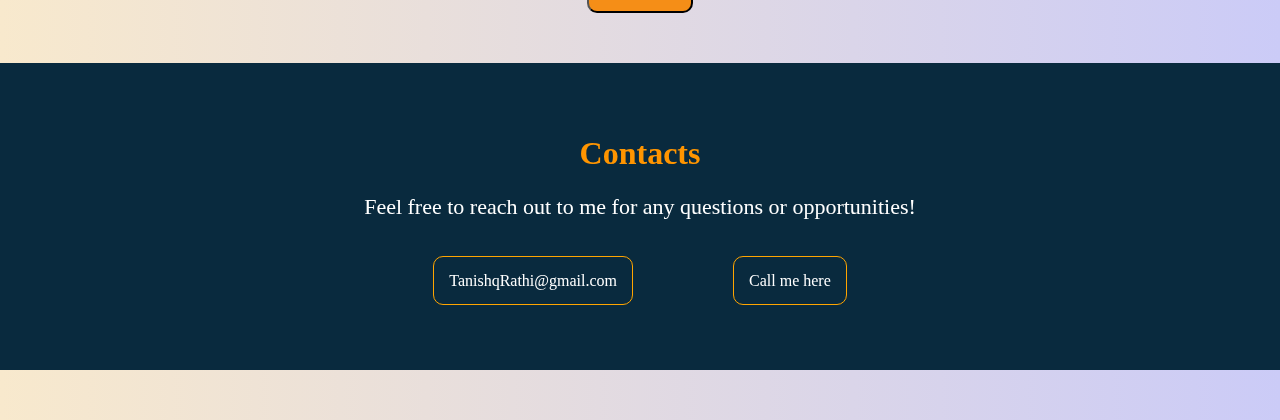
==== commit 256ea340: "bugs fixed" ====
--- a/index.html
+++ b/index.html
@@ -94,7 +94,7 @@
                 <img src="Logos/JS.png" width="30" height="30">
                 <p>JavaScript</p></div>
             <div>                
-                <img src="Logos/c.png" width="30" height="30">
+                <img src="Logos/css.png" width="30" height="30">
                 <p>CSS</p></div>
             <div>                
                 <img src="Logos/sql.png" width="30" height="30">
@@ -165,7 +165,10 @@
                 <a class="link" href="https://www.hackerrank.com/profile/rathitanishq2022" target="_blank"> My Hackerrank</a>
                 <img src="Logos/Hack.png" width="40" height="40">
             </div>
-           
+             <div>
+                <a class="link" href="https://www.instagram.com/rathitanishq/" target="_blank"> My Instagram</a>
+                <img src="Logos/Insta.png" width="40" height="40">
+            </div>
         </div>
     </div>
     <div id="series" class="series">
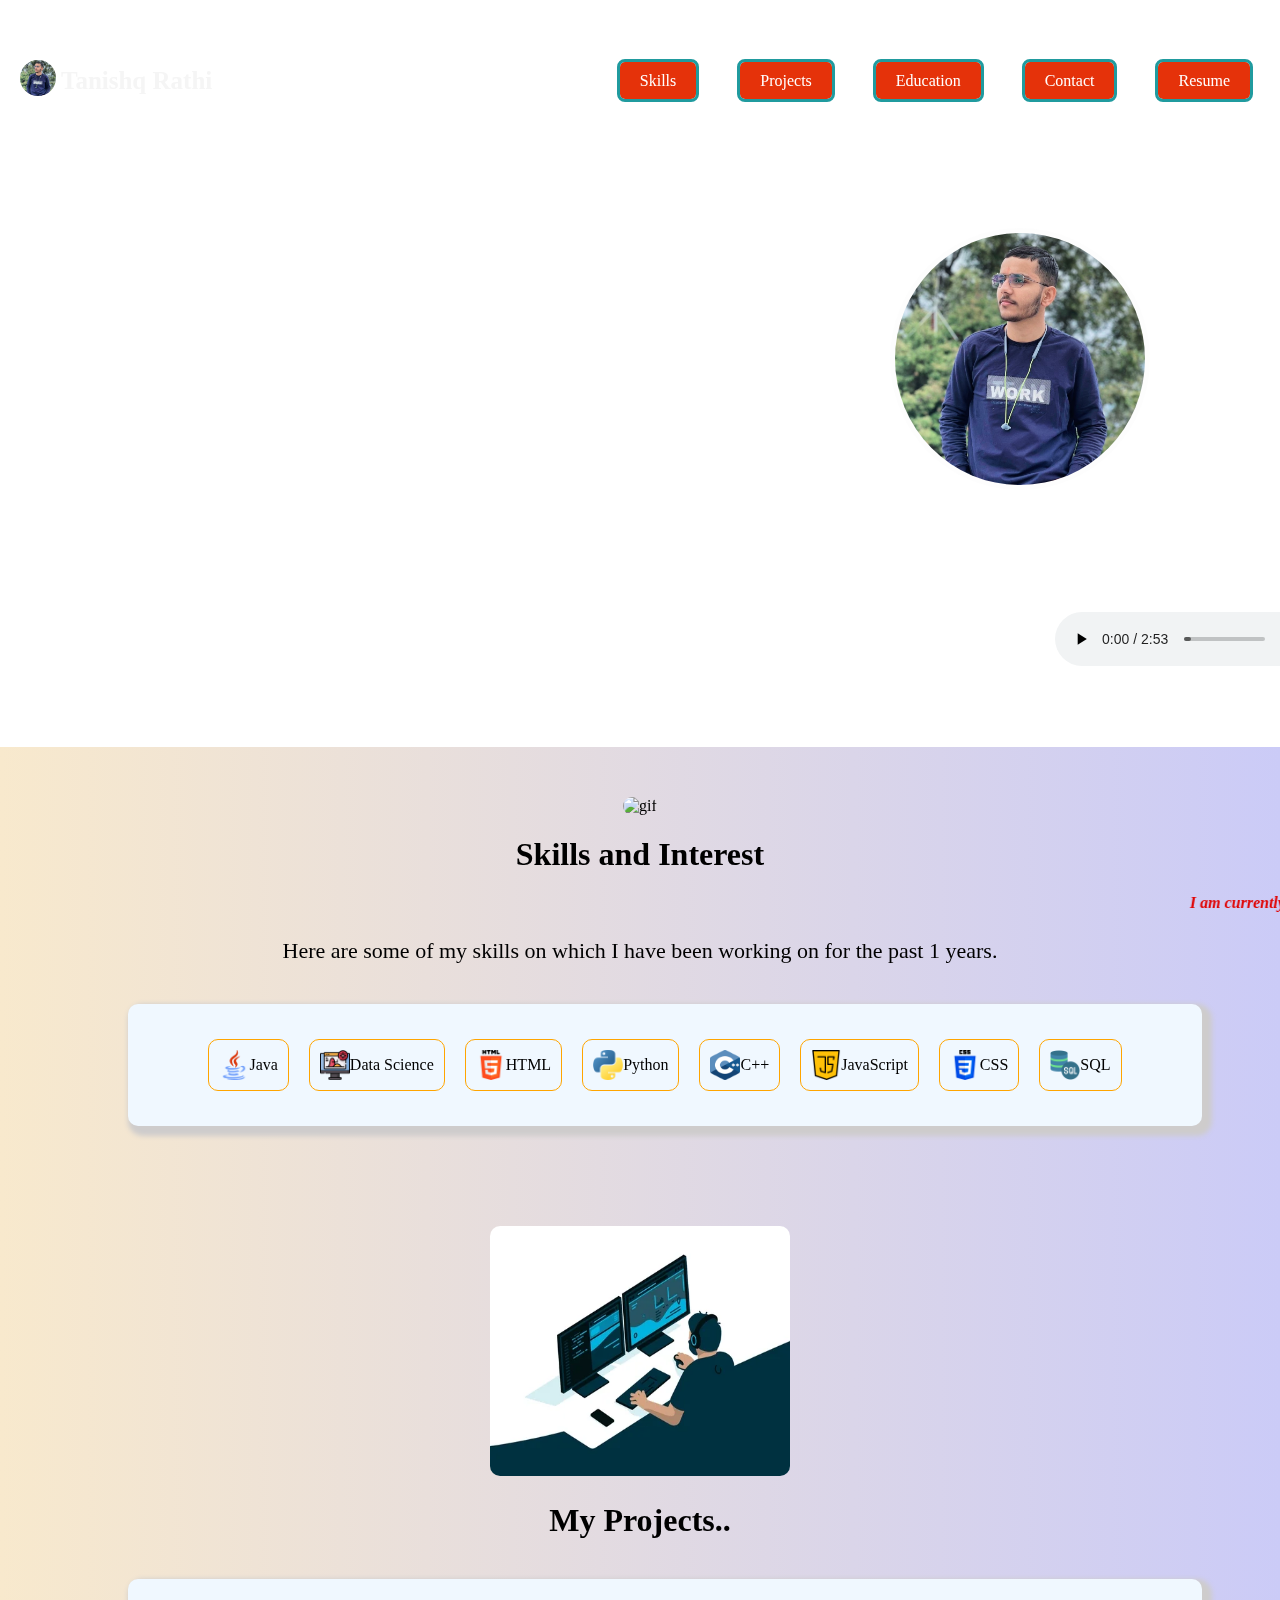
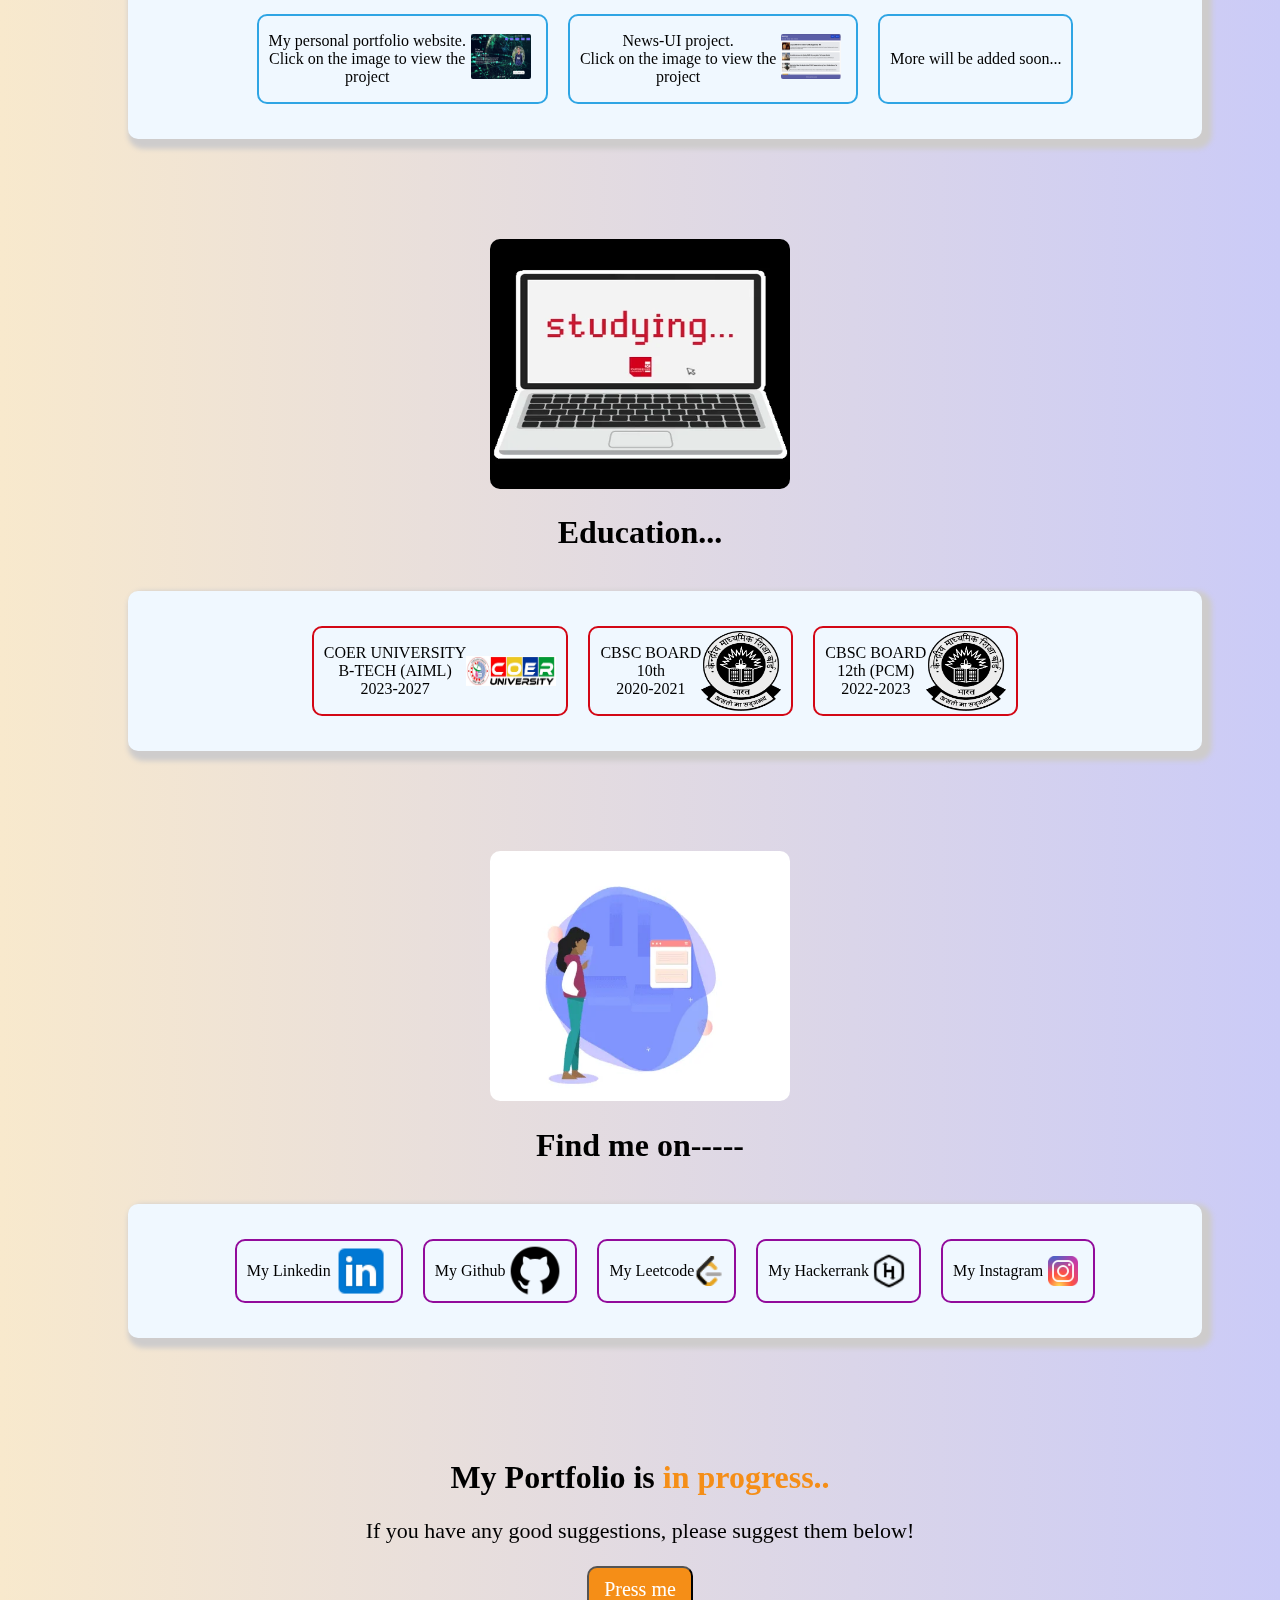
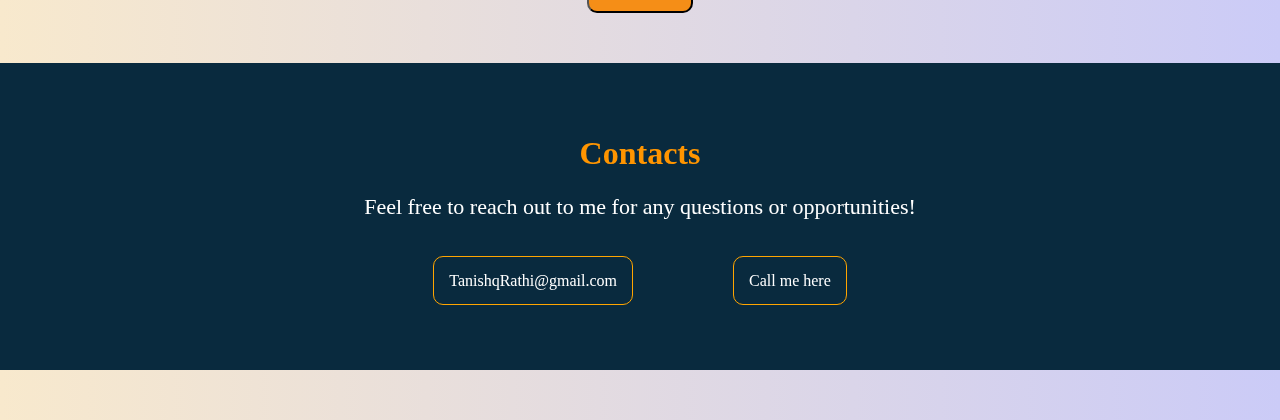
==== commit 86cf5854: "Bugs Fixed" ====
--- a/index.html
+++ b/index.html
@@ -19,7 +19,7 @@
             <source src="images/Bgvideo.mp4" type="video/mp4">
         </video>
           <div class="marq">
-            <marquee behavior= scroll scrollamount=10 direction=left onmouseover=stop(); onmouseout=start();  ><b><i>Welcome to My Portfolio</i></b></marquee>
+            <marquee behavior= scroll scrollamount=10 direction=left onmouseover=stop(); onmouseout=start();  ><b><i>&copy; [Tanishq Rathi], [2024]. All rights reserved</i></b></marquee>
             </div>
           <div class="navbar" id="navbarid">
             <div class="profile">
--- a/index.css
+++ b/index.css
@@ -16,7 +16,7 @@
     margin:5px;
     font-size: large;
     font-family: Cambria, Cochin, Georgia, Times, 'Times New Roman', serif;
-    color: blanchedalmond;
+    color: rgb(255, 255, 255);
 }
 .main-page{
    padding: 10px;
@@ -70,16 +70,16 @@
 .resume-btn{
     padding: 10px 20px;
     margin: 20px 20px;
-    background-color: rgb(106, 89, 230);
+    background-color: rgb(229, 50, 10);
     color:#ffff;
     text-decoration: none;
     border-radius: 5px;
     border-color: aliceblue;
-    outline-color:rgb(13, 155, 160) ;
+    outline-color:rgb(32, 155, 159) ;
     outline-style: solid;
 }
 .resume-btn:hover{
-    background-color: brown;
+    background-color: rgb(76, 2, 2);
 }
 .img-main{
     border: 5px solid rgba(251, 249, 249,.4);
@@ -275,6 +275,7 @@
     padding-right: 15px;
     border-radius: 10px;
     margin-bottom: 50px;
+    text-decoration: none;
 }
 .pro-img{
     border-radius: 2px;
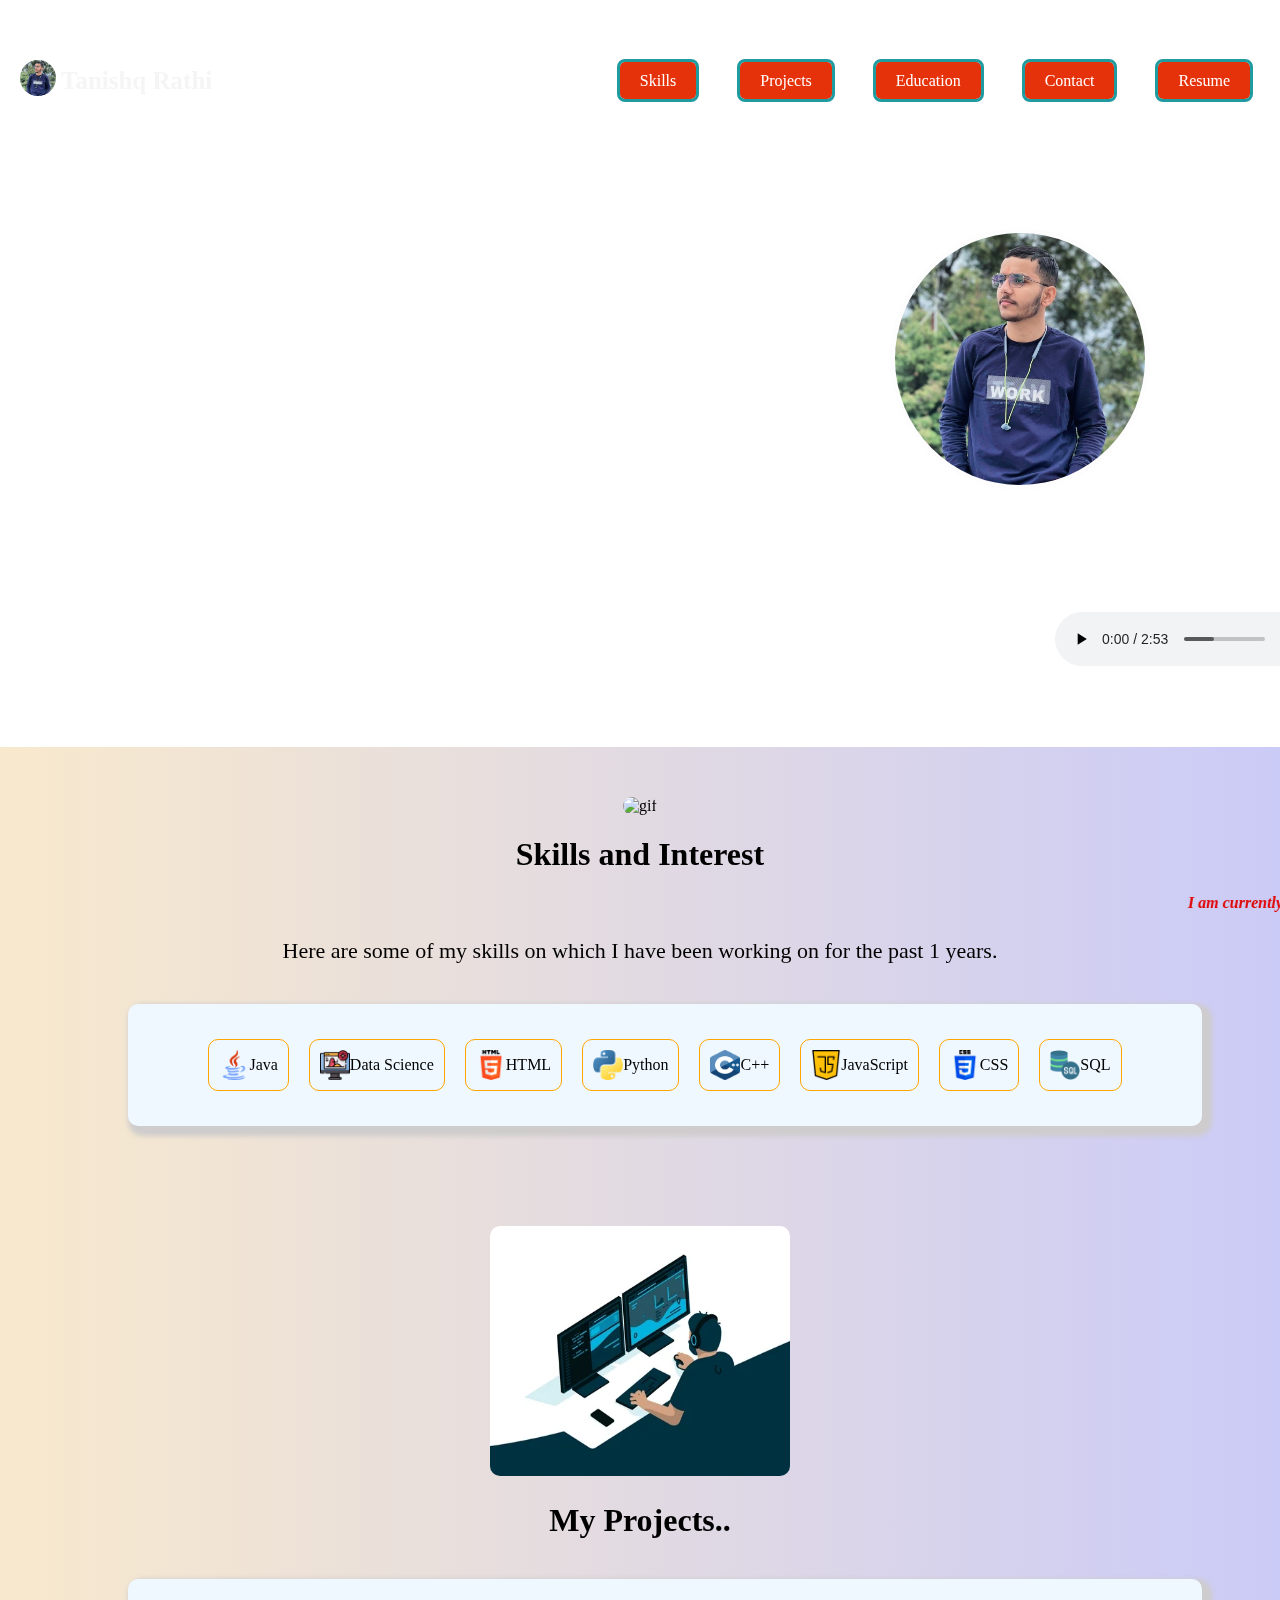
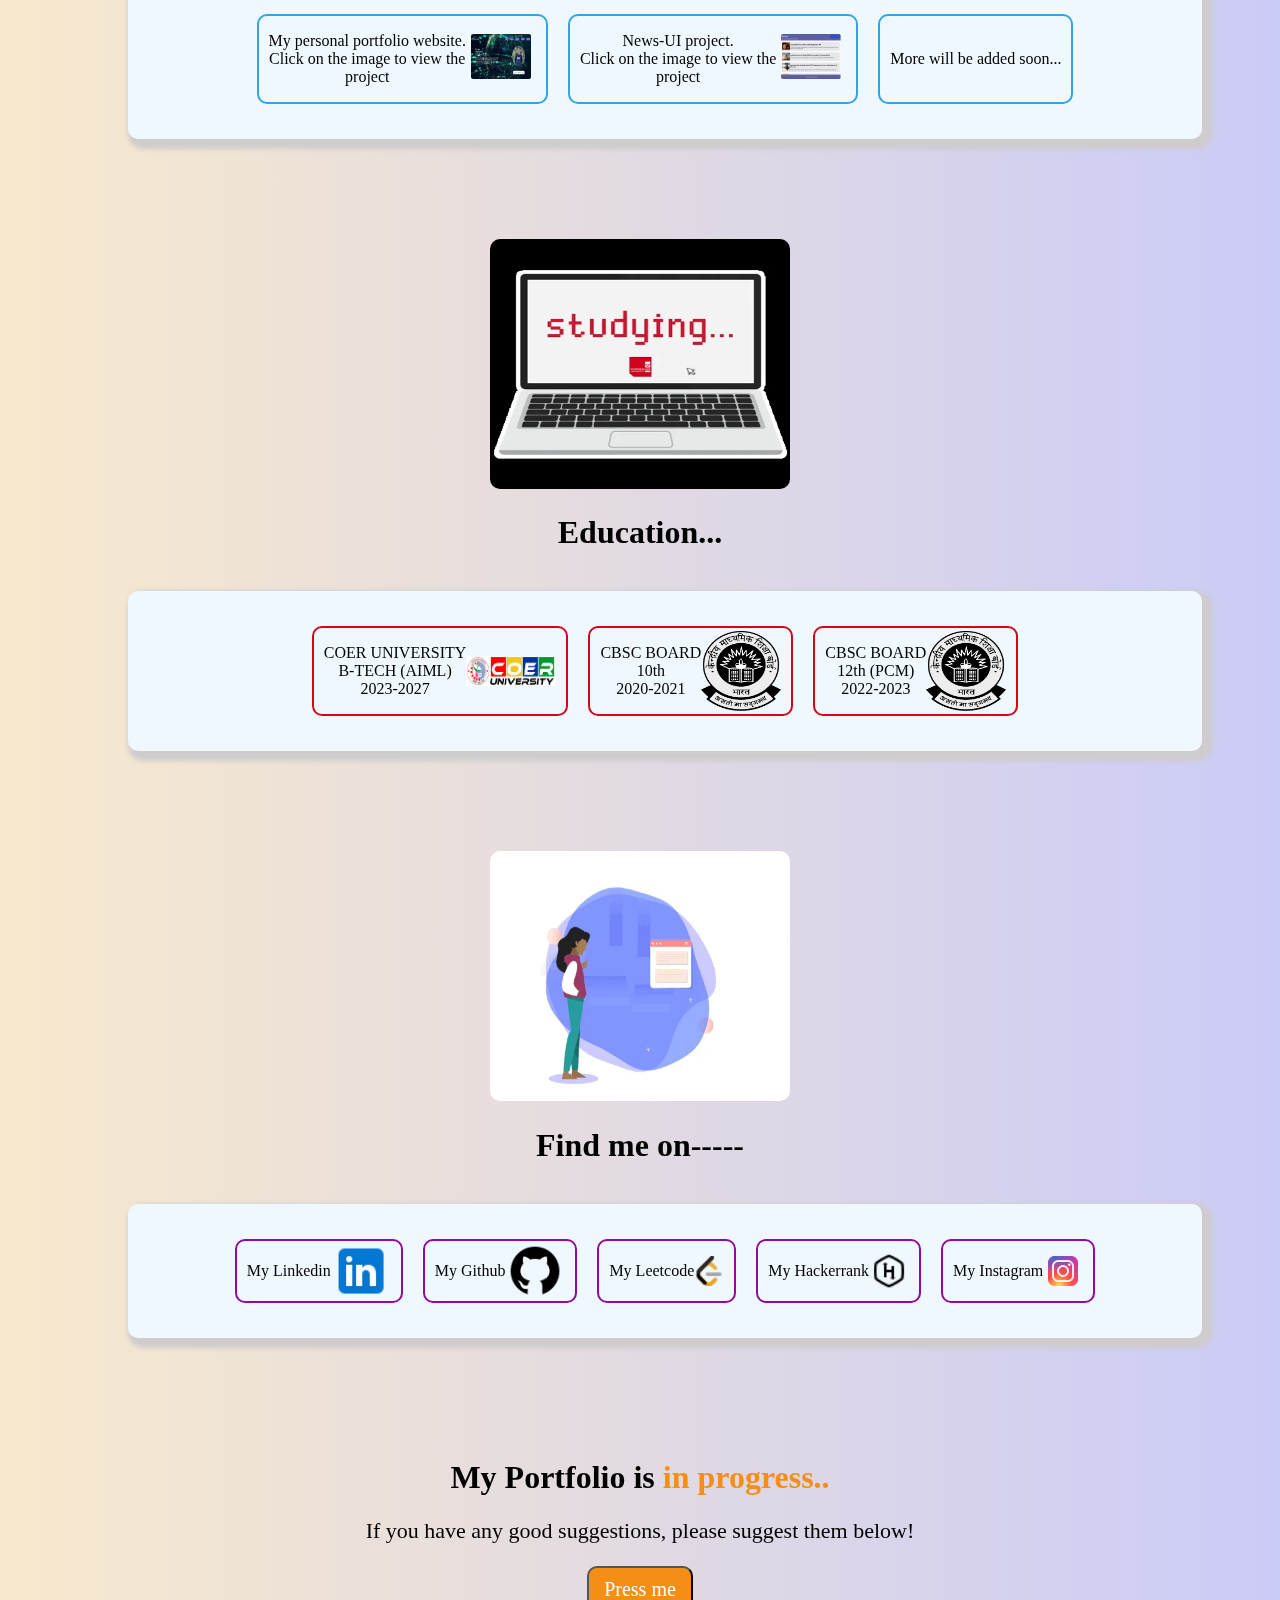
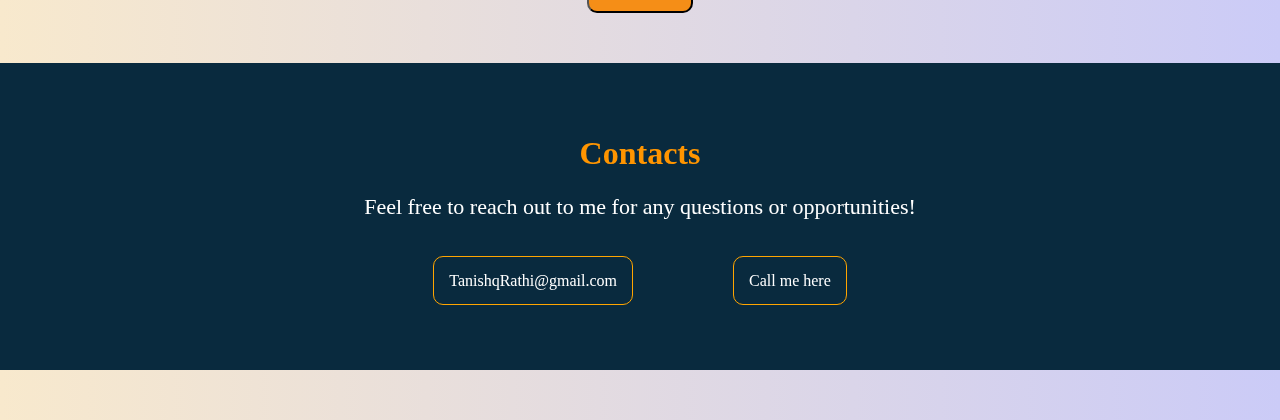
==== commit 4f0f4501: "Bug fixed" ====
--- a/index.html
+++ b/index.html
@@ -6,11 +6,12 @@
 <meta name ="utf-8"/>
 <head>
     <meta name="viewport" content="width=device-width, initial-scale=1.0">    
- <meta name="keywords" content="HTML , CSS , JS , Weather Application" />
- <meta name="viewport" content="width=device-width,initial-scale=1.0" />
+    <meta name="keywords" content="HTML , CSS , JS , Weather Application" />
+    <meta name="viewport" content="width=device-width,initial-scale=1.0" />
     <title>Tanishq Porfolio</title>
     <link href="index.css" rel="stylesheet"></link>
     <link href="Logos/portfolio.png" rel="icon" type="image/x-icon"></link>
+    <meta property="og:image" content="images/My5.jpg">
 </head>
 <body>
     <script src="index.js"> </script>
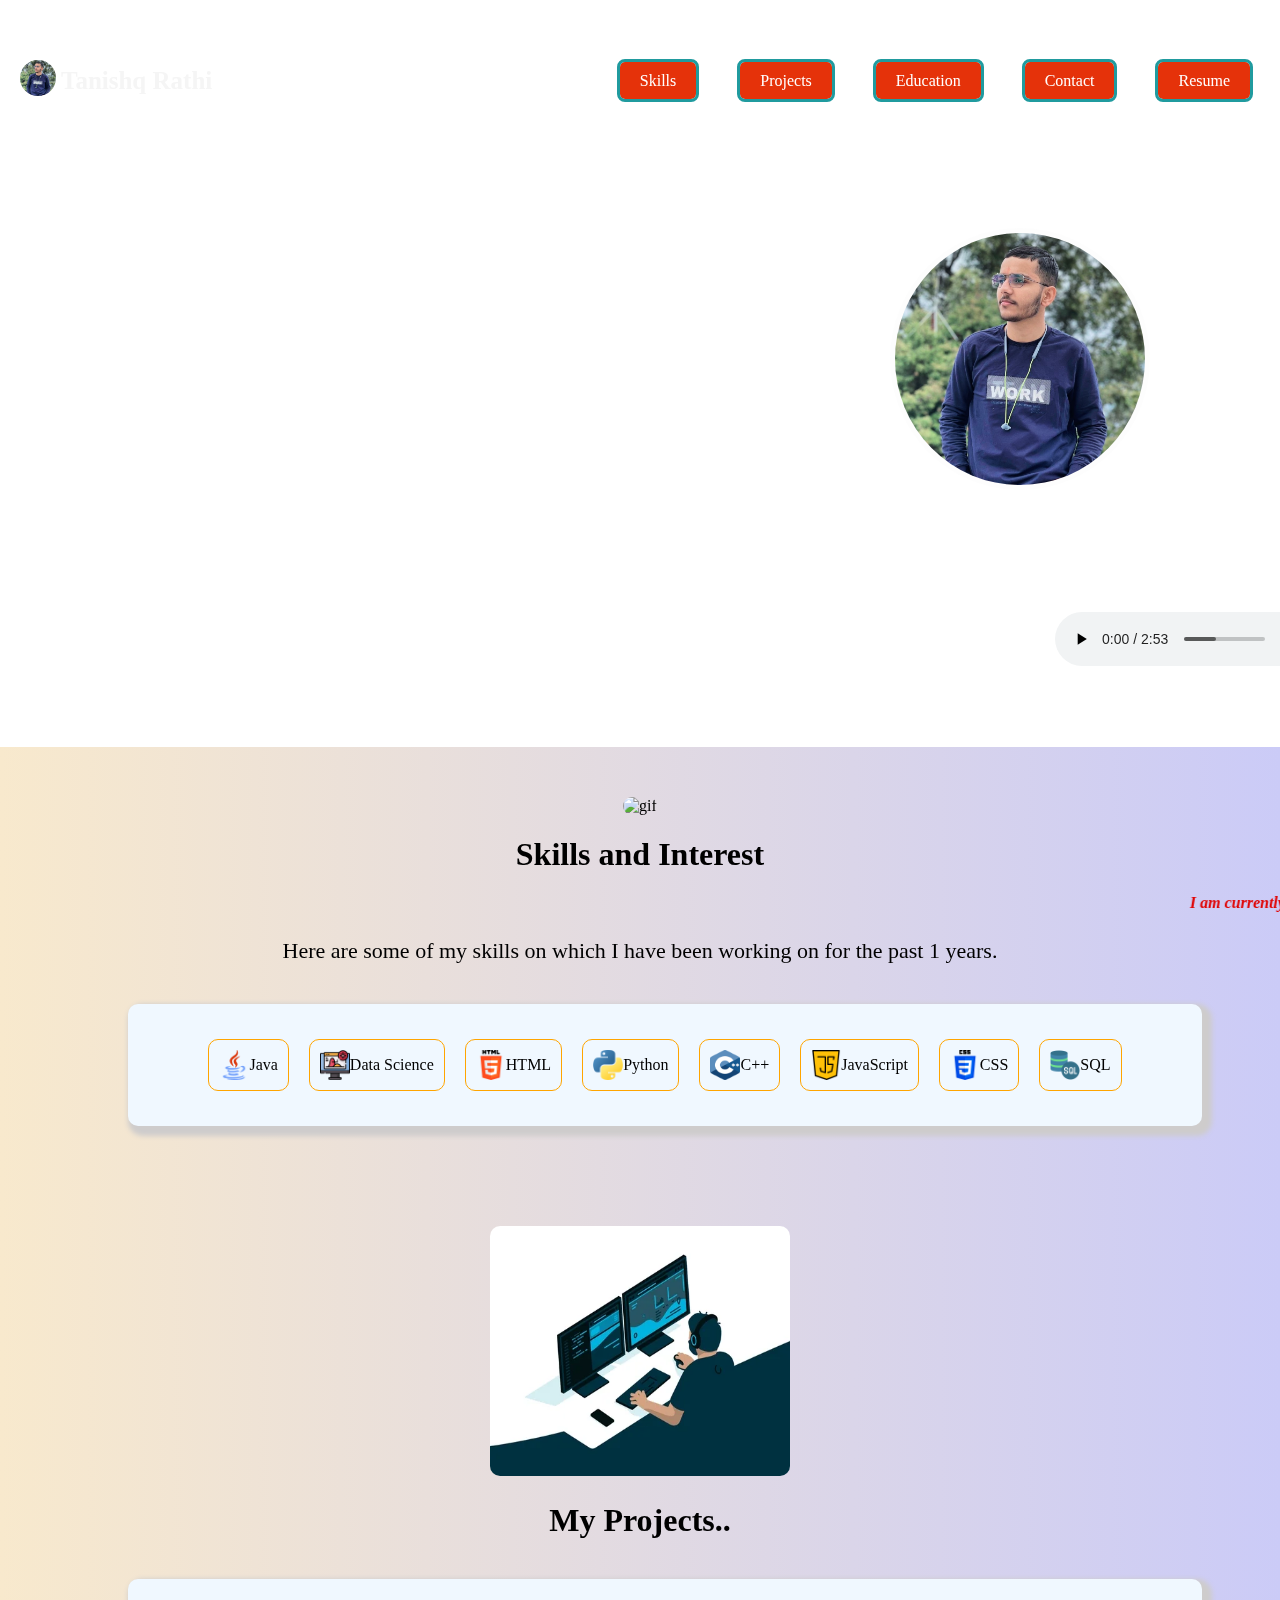
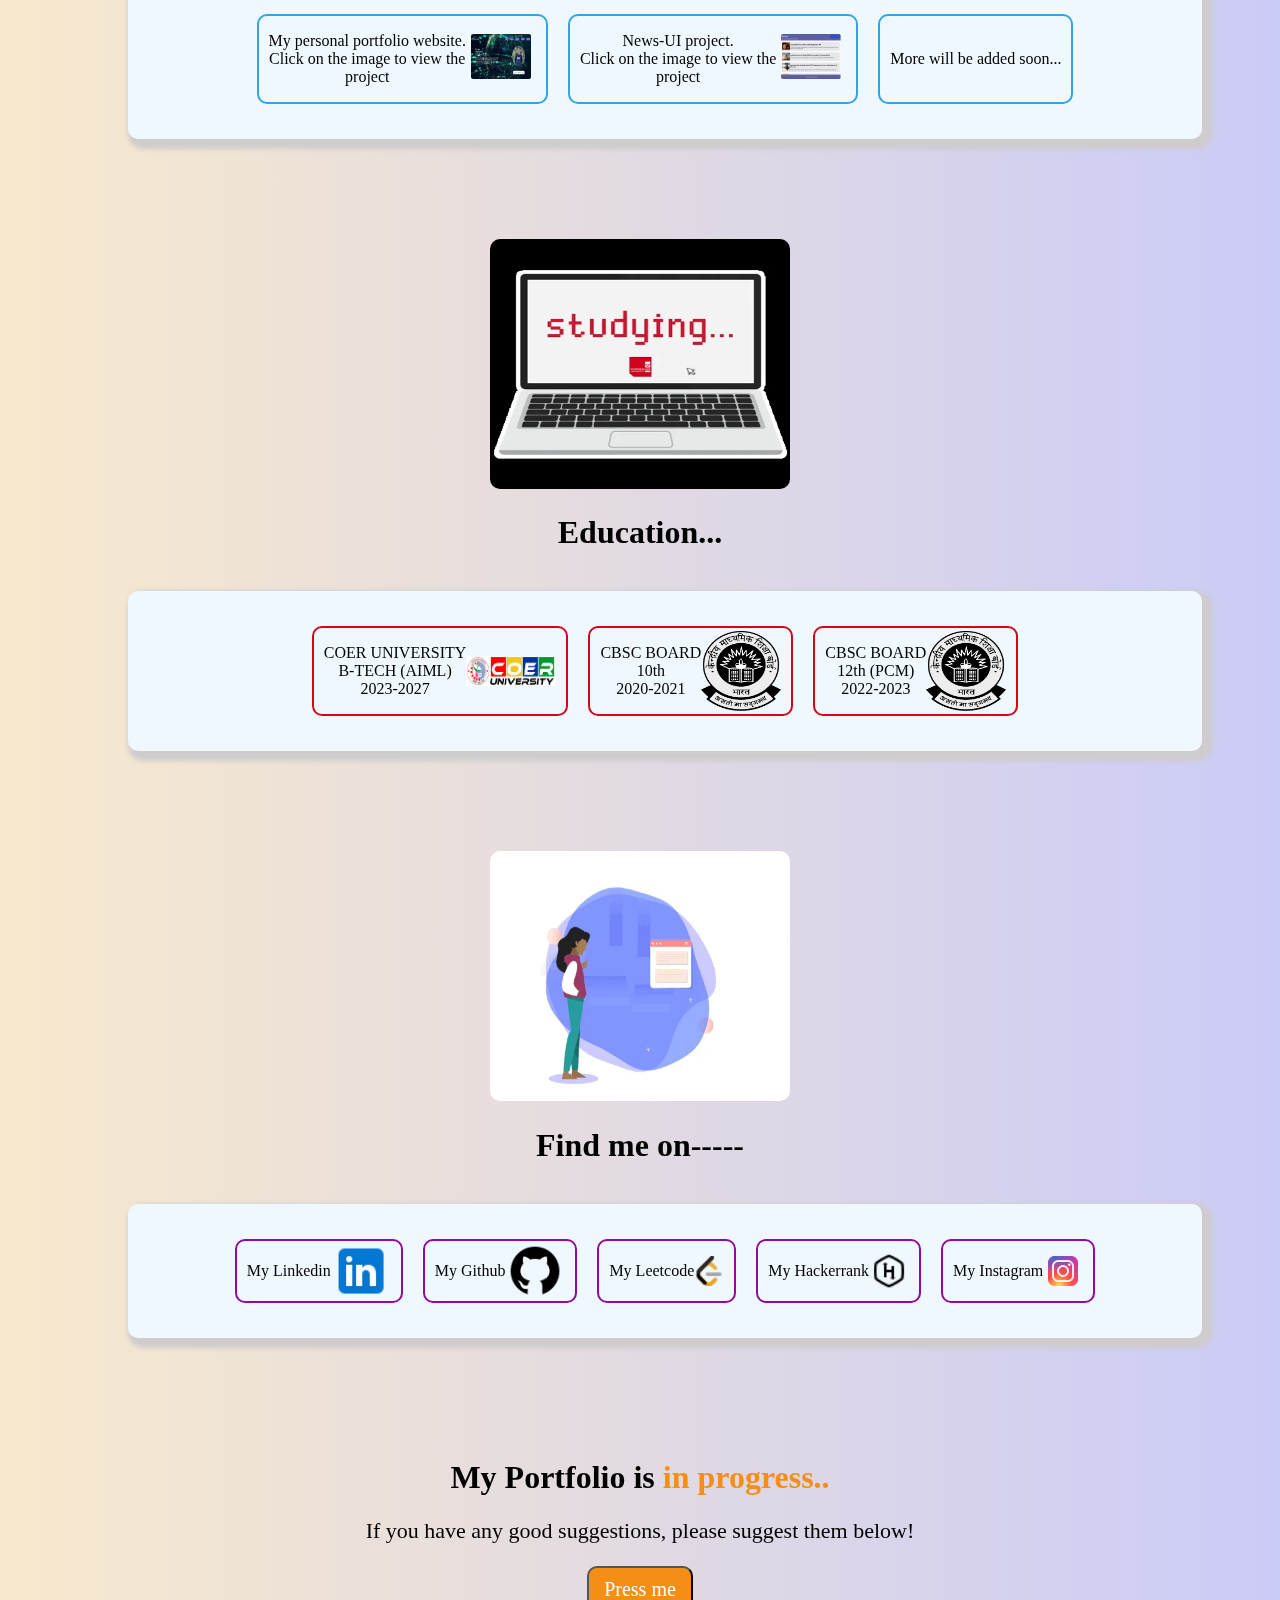
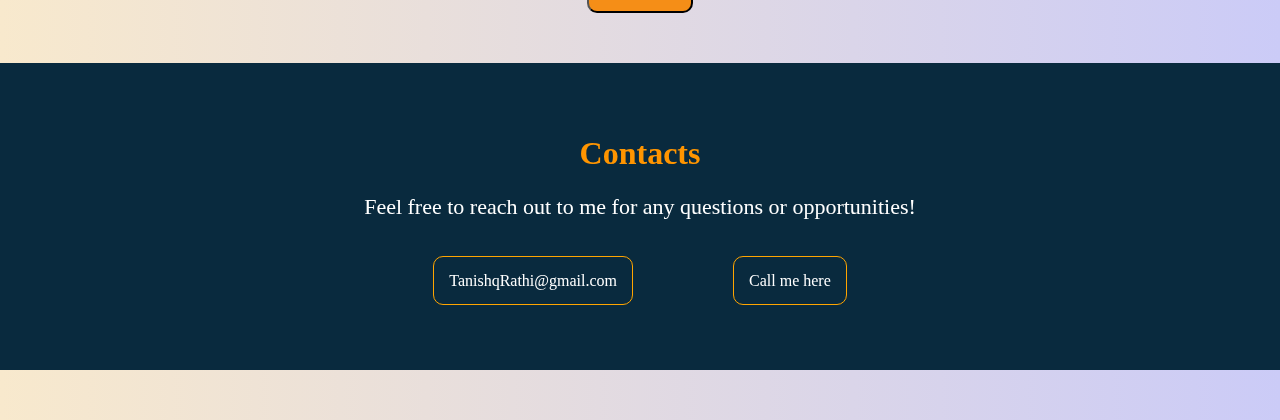
==== commit 2ef3d59f: "Update index.html" ====
--- a/index.html
+++ b/index.html
@@ -1,5 +1,5 @@
 <!DOCTYPE html>
-<html lang="en">
+<html lang="en" style="scroll-behavior: smooth;">
 <link>
 <meta name="author" content="Tanishq" />
 <meta name="Description" content="Portfolio" />
